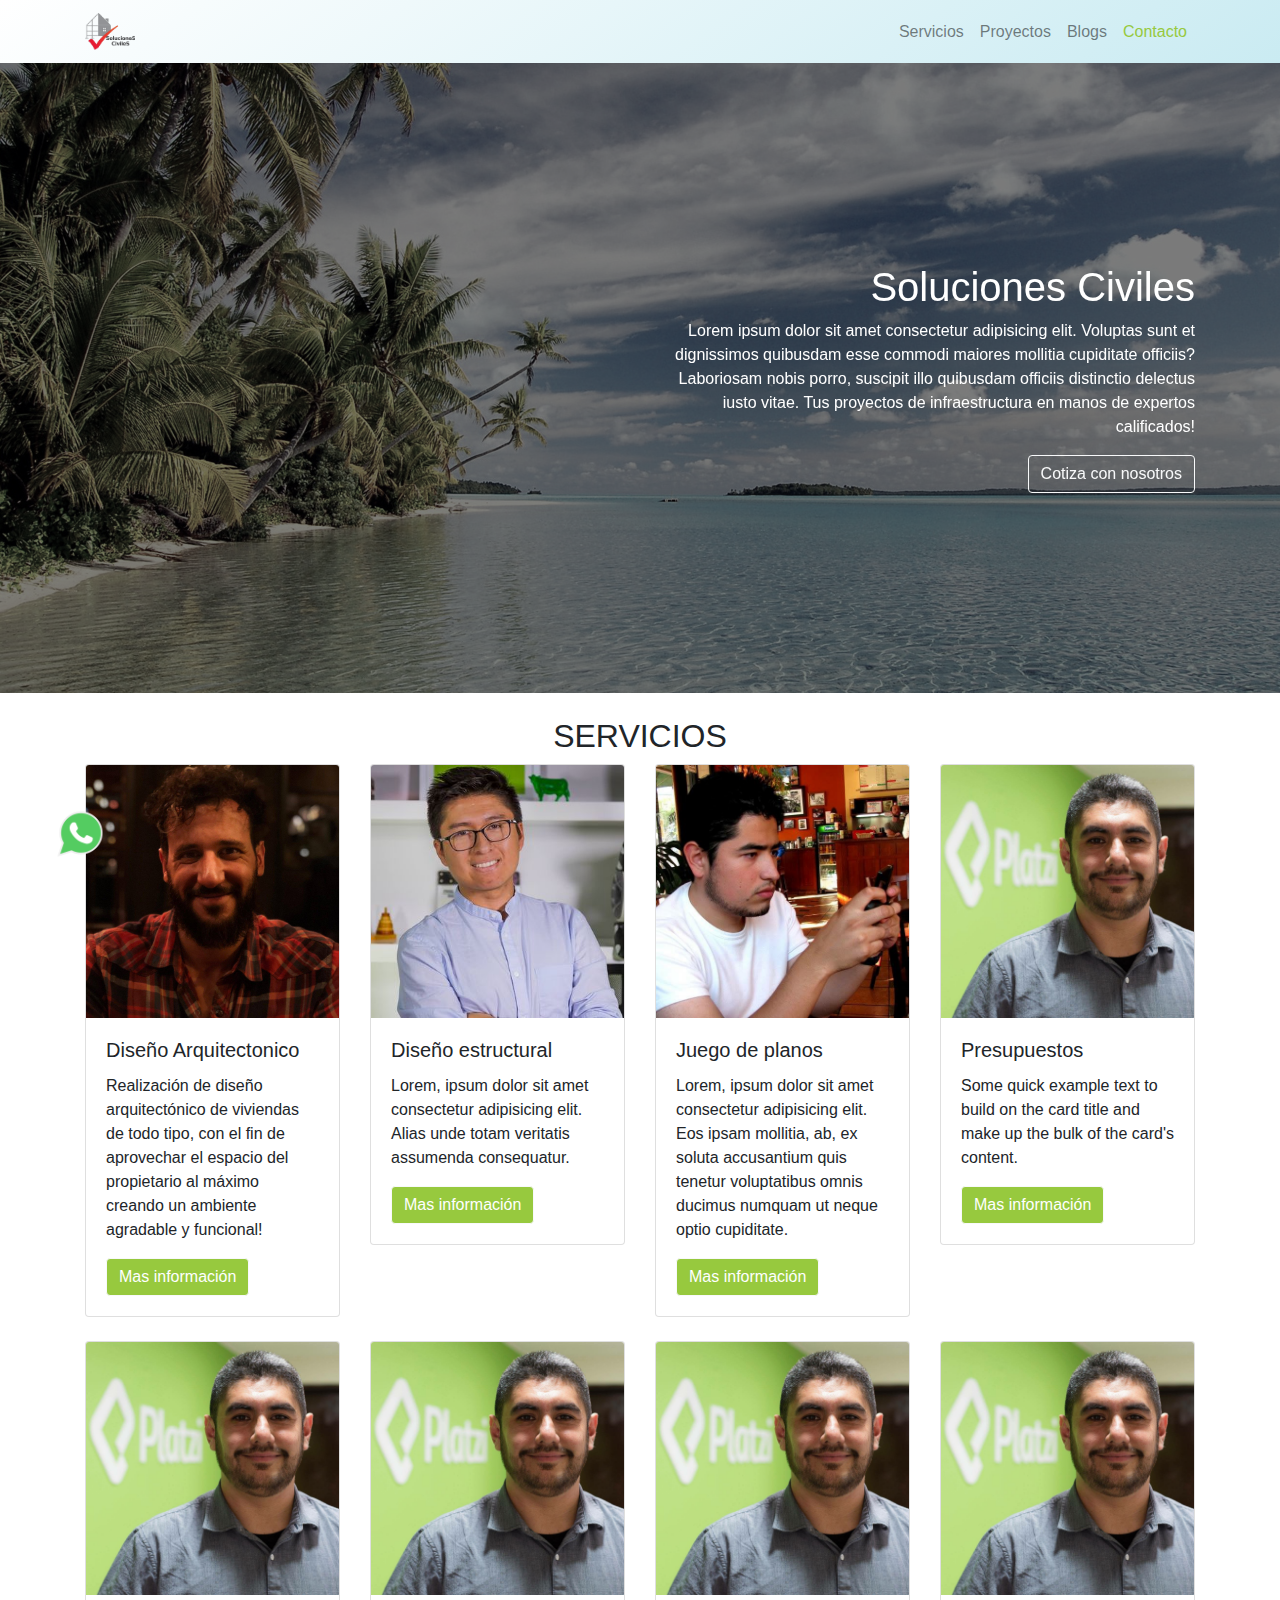
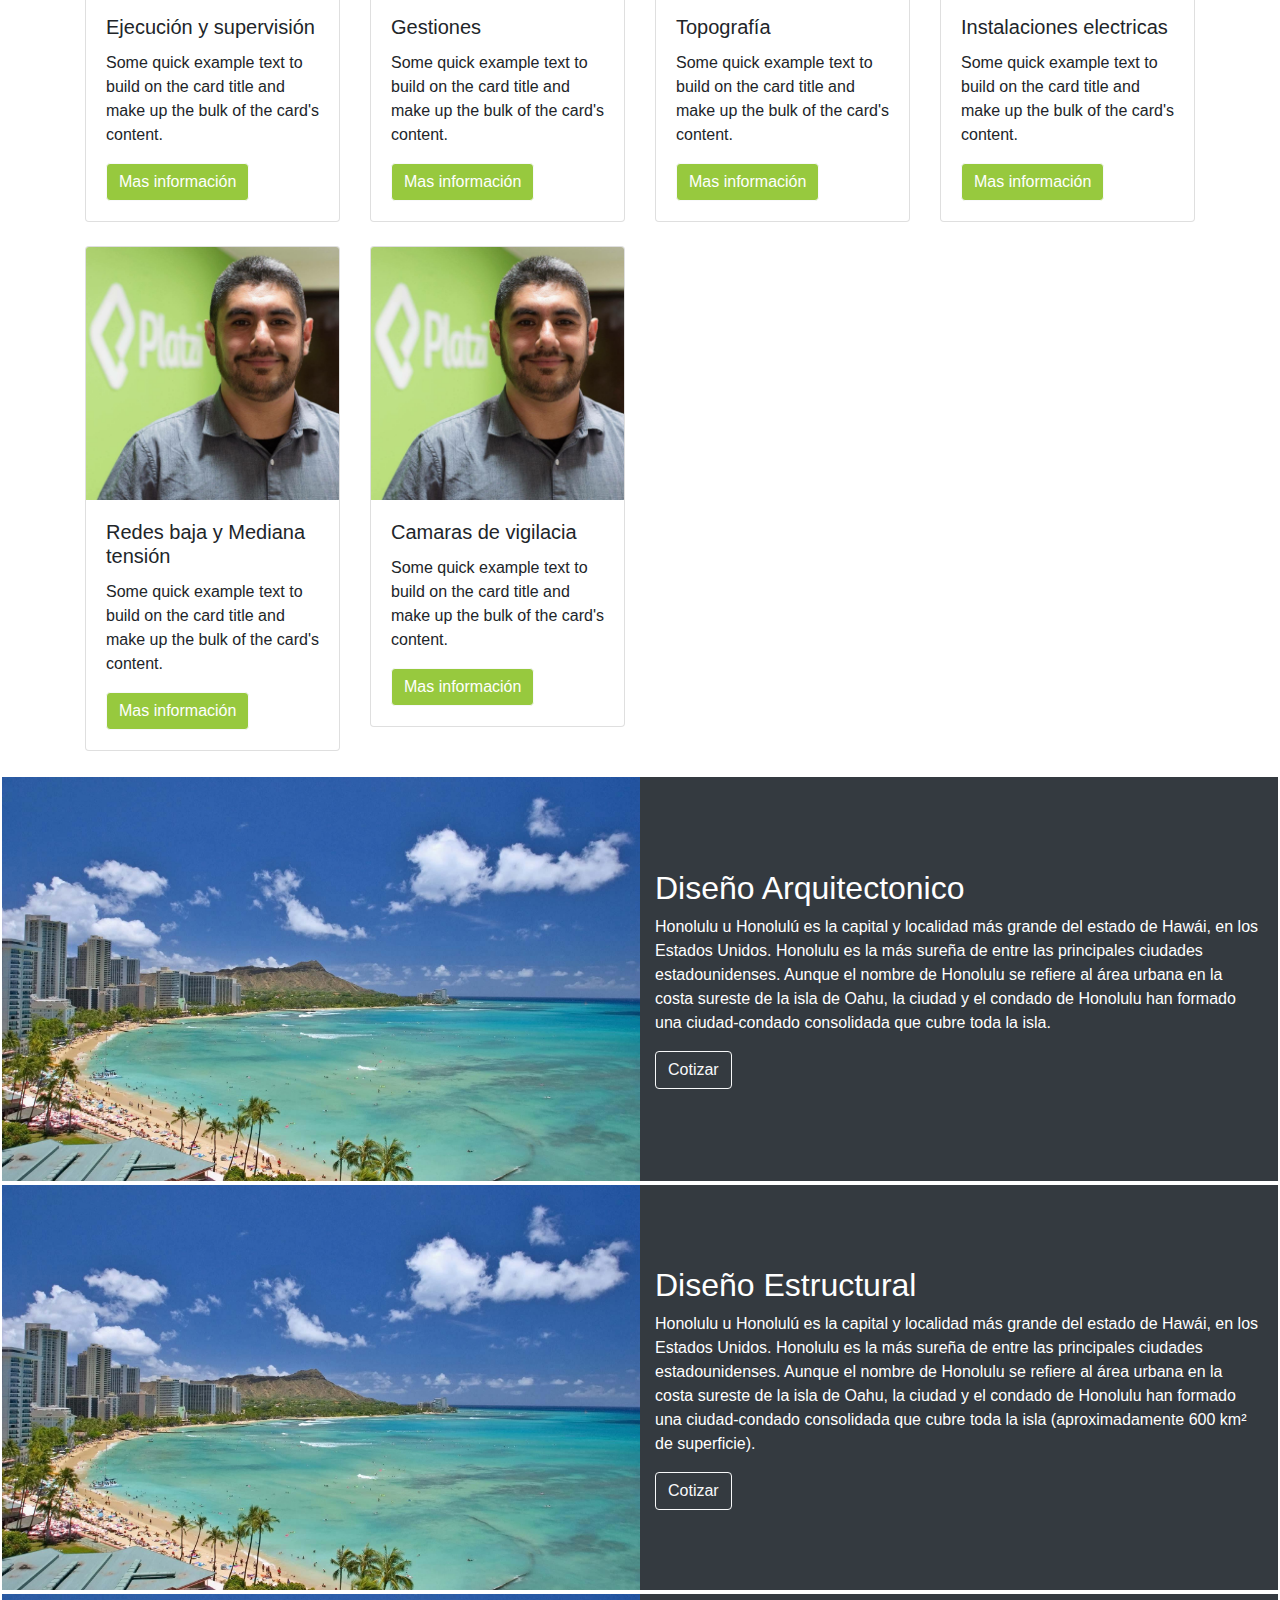
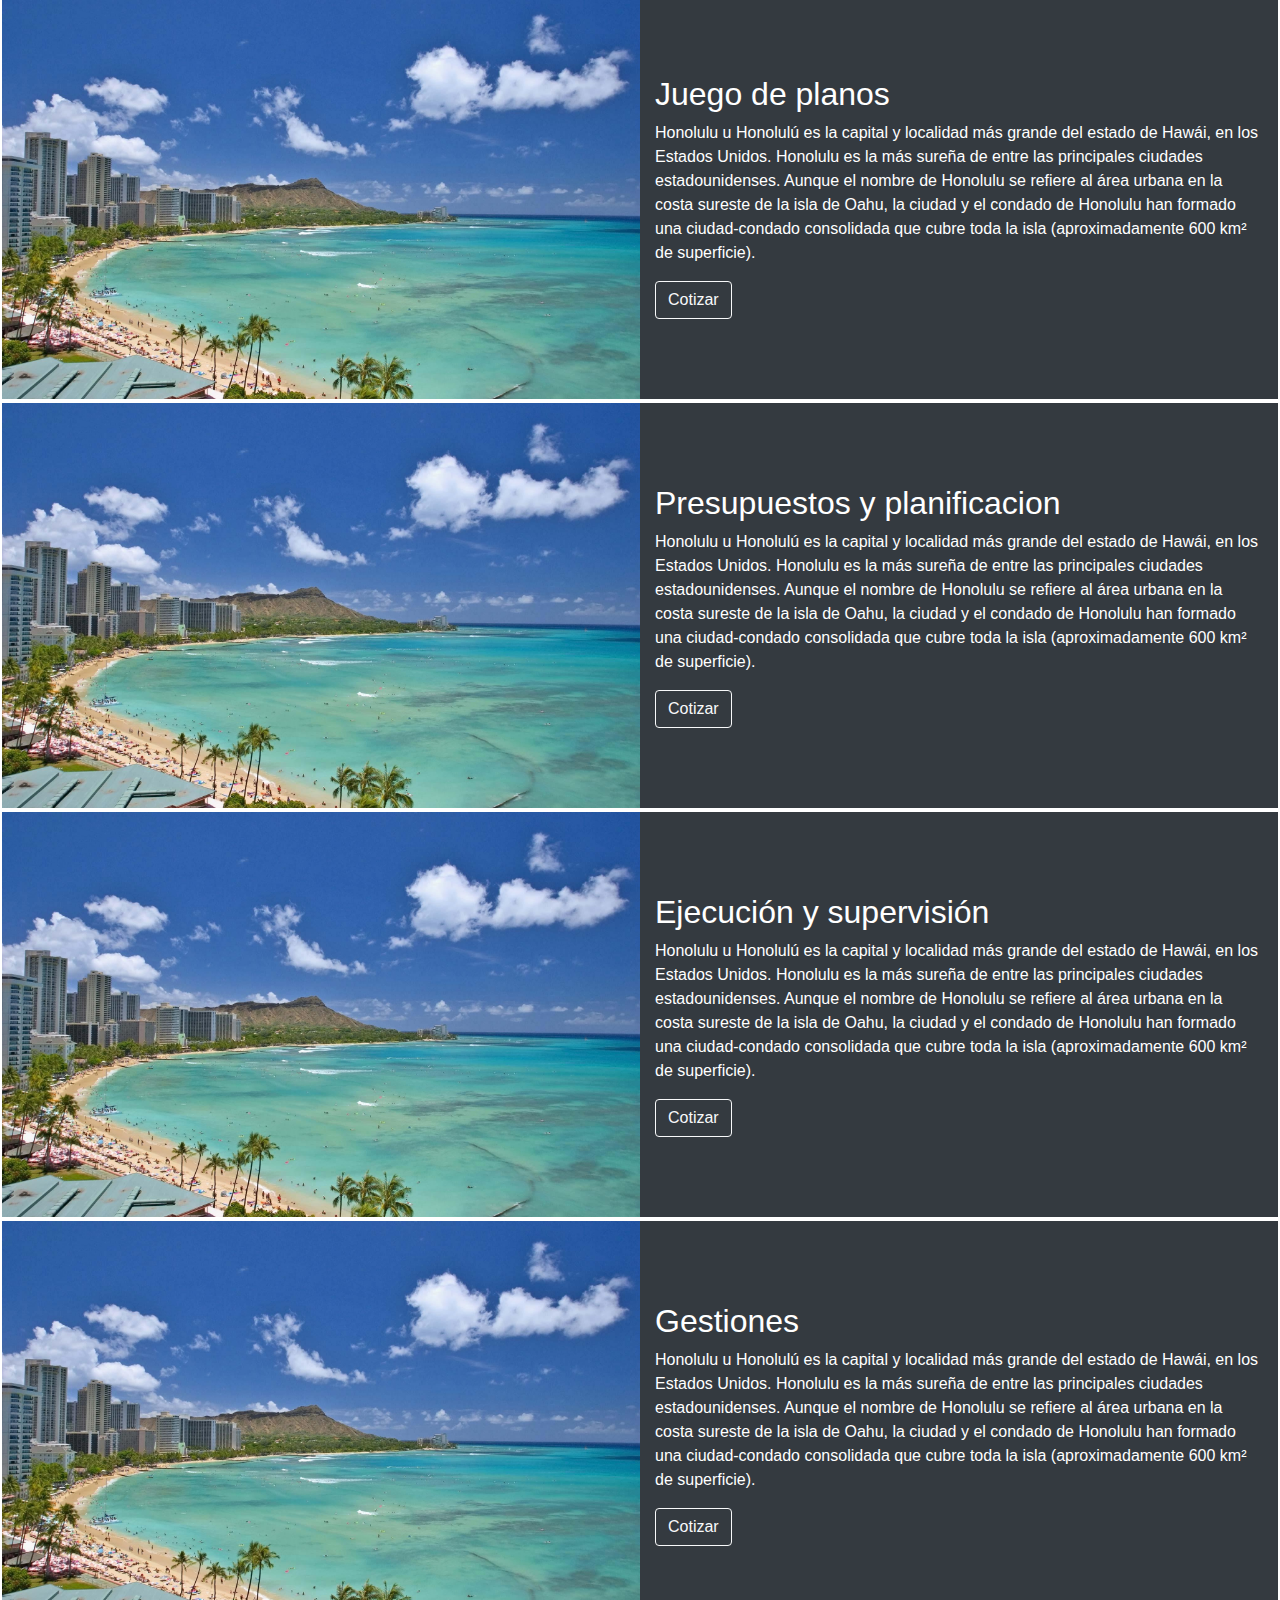
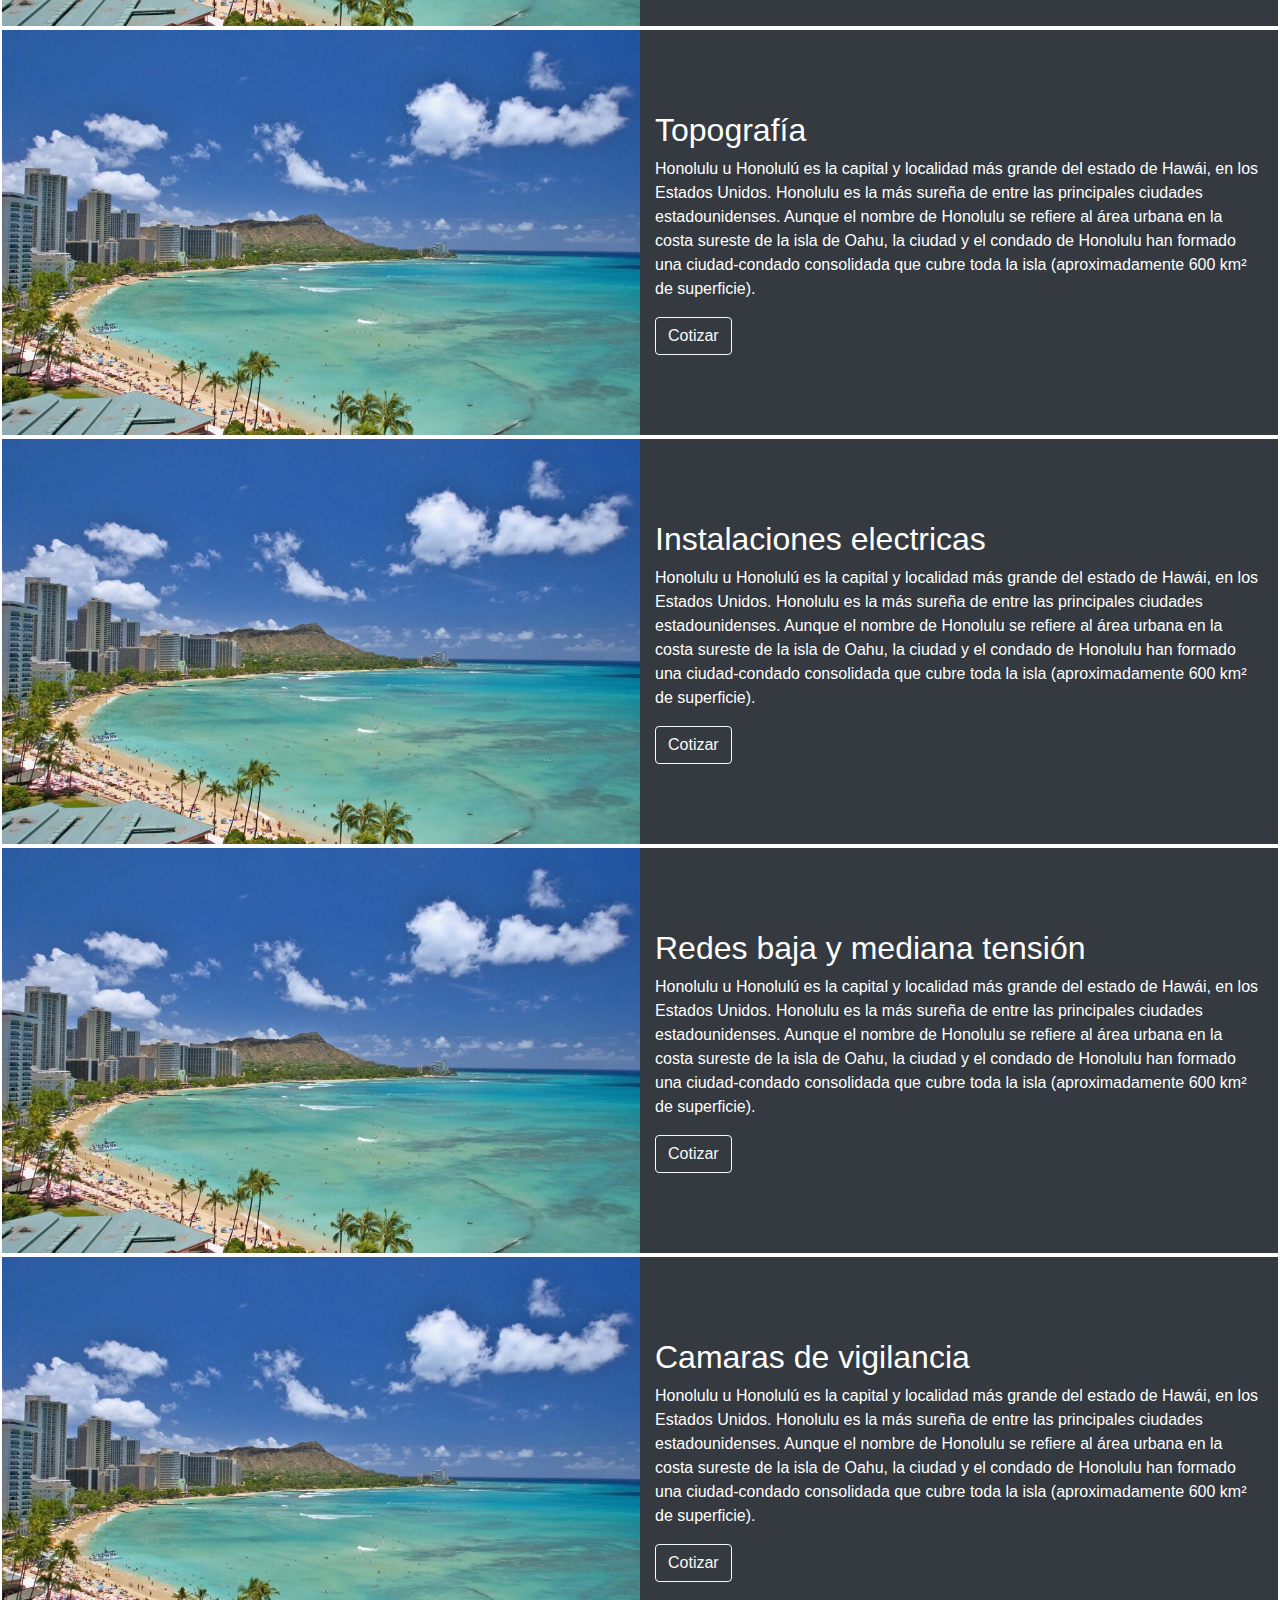
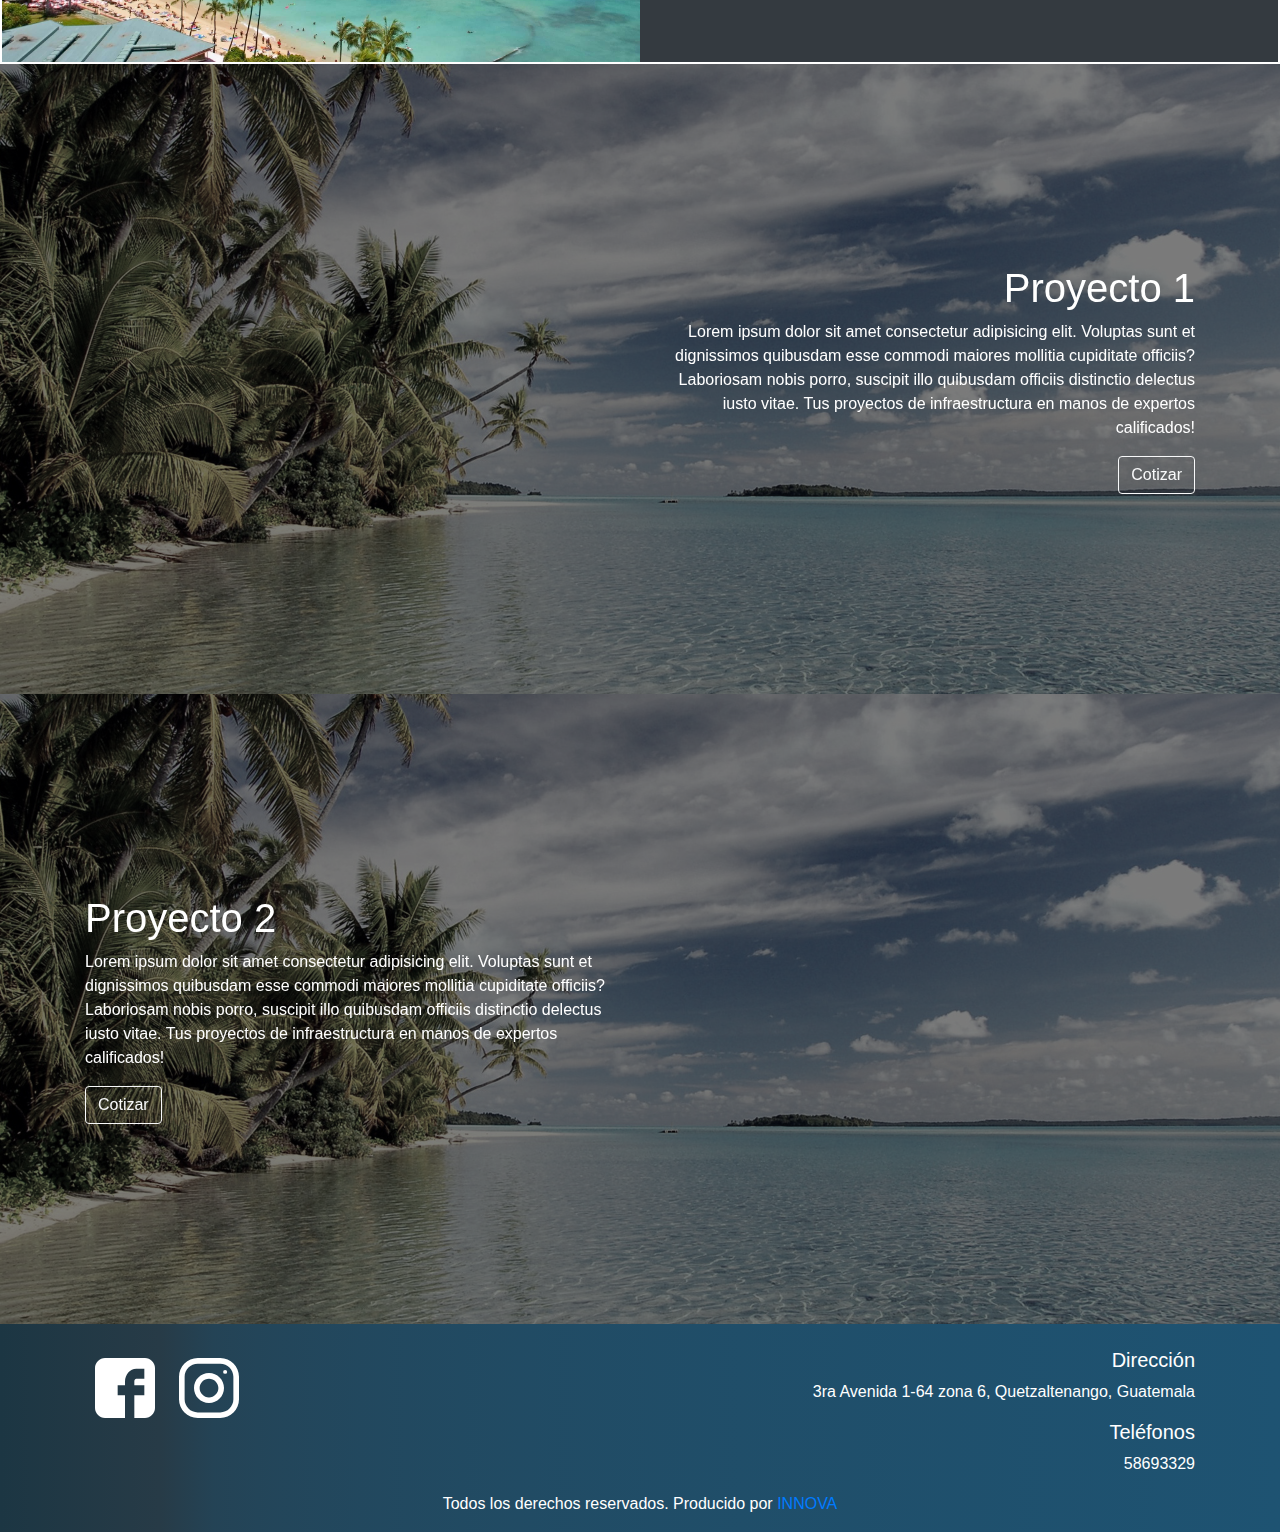
==== index.html @ 6e2f17c2 "Primera version web Soluciones Civiles" ====
<!doctype html>
<html lang="es">
  <head>
    <!-- Required meta tags -->
    <meta charset="utf-8">
    <meta name="viewport" content="width=device-width, initial-scale=1, shrink-to-fit=no">

    <!-- Bootstrap CSS -->
    <link rel="stylesheet" href="https://stackpath.bootstrapcdn.com/bootstrap/4.5.2/css/bootstrap.min.css" integrity="sha384-JcKb8q3iqJ61gNV9KGb8thSsNjpSL0n8PARn9HuZOnIxN0hoP+VmmDGMN5t9UJ0Z" crossorigin="anonymous">
    <link rel="stylesheet" href="estilos.css">
    <title>Soluciones Civiles</title>
    <link rel="icon" type="image/png" href="images/Logo SC sin letras recortado.png"/>
  </head>
  <body data-spy="scroll" data-target="#navbar" data-offset="80">
    <!-- Header -->
    <nav id="header" class="navbar navbar-expand-lg navbar-light bg-light sticky-top">
      <div class="container">
        <a class="navbar-brand" href="index.html">
          <img src="images/Logo SC sin eslogan.png" alt="Logo platzi">
        </a>
        <button class="navbar-toggler" type="button" data-toggle="collapse" data-target="#navbar" aria-controls="navbar" aria-expanded="false" aria-label="Toggle navigation">
          <span class="navbar-toggler-icon"></span>
        </button>
      
        <div class="collapse navbar-collapse" id="navbar">
          <ul class="navbar-nav ml-auto">
            <li class="nav-item">
              <a class="nav-link" href="#services">Servicios</a>
            </li>
            <li class="nav-item">
              <a class="nav-link" href="#proyect">Proyectos</a>
            </li>
            <li class="nav-item">
              <a class="nav-link" href="blogs.html">Blogs</a>
            </li>
            <li class="nav-item">
              <a class="nav-link text-platzi" href="#footer">Contacto</a>
            </li>
          </ul>
        </div>
      </div>
    </nav>
    <!-- /Header -->

    <!-- Main -->
    <section id="main">
      <div id="carousel" class="carousel slide carousel-fade" data-ride="carousel" data-pause="false">
        <div class="carousel-inner">
          <div class="carousel-item active">
            <img class="d-block w-100" src="images/hawaii.jpg" alt="First slide">
          </div>
          <div class="carousel-item">
            <img class="d-block w-100" src="images/hawaii2.jpg" alt="Second slide">
          </div>
          <div class="carousel-item">
            <img class="d-block w-100" src="images/hawaii3.jpeg" alt="Third slide">
          </div>
          <div class="overlay">
            <div class="container">
              <div class="row align-items-center">
                <div class="col-md-6 offset-md-6 text-center text-md-right">
                  <h1>Soluciones Civiles</h1>
                  <p class="d-none d-md-block">
                    Lorem ipsum dolor sit amet consectetur adipisicing elit. Voluptas sunt et dignissimos quibusdam esse commodi maiores mollitia cupiditate officiis? Laboriosam nobis porro, suscipit illo quibusdam officiis distinctio delectus iusto vitae.
                    Tus proyectos de infraestructura en manos de expertos calificados!
                  </p>
                  <a href="#" class="btn btn-outline-light">Cotiza con nosotros</a>
                  <!-- <button type="button2" class="btn btn-platzi" data-toggle="modal" data-target="#modalCompra">Cotiza con nosotros</button> -->
                </div>
              </div>
            </div>
          </div>
        </div>
      </div>
    </section>
    <!-- /Main -->

    <!-- Servicios -->
    <section id="services" class="mt-4">
      <div class="container">
        <div clss="row">
          <div class="col text-center text-uppercase">
            <!-- <small>Conoce a los </small> -->
            <h2>Servicios</h2>
          </div>
        </div>
        <div class="row">
          <div class="col-md-3 col-sm-4 offset-sm-0 col-6 offset-0 mb-4">
            <div class="card">
              <img class="card-img-top" src="images/sacha.jpg" alt="Foto de Sacha">
              <div class="card-body">
                <h5 class="card-title">Diseño Arquitectonico</h5>
                <p class="card-text">Realización de diseño arquitectónico de viviendas de todo tipo, con el fin de aprovechar el espacio del propietario al máximo creando un ambiente agradable y funcional!</p>
                <a href="#d-arq" class="btn btn-outline-light btn-platzi">Mas información</a>
              </div>
            </div>
          </div>
          <div class="col-md-3 col-sm-4 offset-sm-0 col-6 offset-0 mb-4">
            <div class="card">
              <img class="card-img-top" src="images/leonidas2.jpeg" alt="Foto de Leonidas">
              <div class="card-body">
                <h5 class="card-title">Diseño estructural</h5>
                <p class="card-text">Lorem, ipsum dolor sit amet consectetur adipisicing elit. Alias unde totam veritatis assumenda consequatur.</p>
                <a href="#d-est" class="btn btn-outline-light btn-platzi">Mas información</a>
              </div>
            </div>
          </div>
          <div class="col-md-3 col-sm-4 offset-sm-0 col-6 offset-0 mb-4">
            <div class="card">
              <img class="card-img-top" src="images/freddy.jpeg" alt="Foto de Freddy">
              <div class="card-body">
                <h5 class="card-title">Juego de planos</h5>
                <p class="card-text">Lorem, ipsum dolor sit amet consectetur adipisicing elit. Eos ipsam mollitia, ab, ex soluta accusantium quis tenetur voluptatibus omnis ducimus numquam ut neque optio cupiditate.</p>
                <a href="#j-p" class="btn btn-outline-light btn-platzi">Mas información</a>
              </div>
            </div>
          </div>
          <div class="col-md-3 col-sm-4 offset-sm-0 col-6 offset-0 mb-4">
            <div class="card">
              <img class="card-img-top" src="images/cvander.jpeg" alt="Foto de Christian">
              <div class="card-body">
                <h5 class="card-title">Presupuestos</h5>
                <p class="card-text">Some quick example text to build on the card title and make up the bulk of the card's content.</p>
                <a href="#pre" class="btn btn-outline-light btn-platzi">Mas información</a>
              </div>
            </div>
          </div>
          <div class="col-md-3 col-sm-4 offset-sm-0 col-6 offset-0 mb-4">
            <div class="card">
              <img class="card-img-top" src="images/cvander.jpeg" alt="Foto de Christian">
              <div class="card-body">
                <h5 class="card-title">Ejecución y supervisión</h5>
                <p class="card-text">Some quick example text to build on the card title and make up the bulk of the card's content.</p>
                <a href="#ejecucion" class="btn btn-outline-light btn-platzi">Mas información</a>
              </div>
            </div>
          </div>
          <div class="col-md-3 col-sm-4 offset-sm-0 col-6 offset-0 mb-4">
            <div class="card">
              <img class="card-img-top" src="images/cvander.jpeg" alt="Foto de Christian">
              <div class="card-body">
                <h5 class="card-title">Gestiones</h5>
                <p class="card-text">Some quick example text to build on the card title and make up the bulk of the card's content.</p>
                <a href="#gestiones" class="btn btn-outline-light btn-platzi">Mas información</a>
              </div>
            </div>
          </div>
          <div class="col-md-3 col-sm-4 offset-sm-0 col-6 offset-0 mb-4">
            <div class="card">
              <img class="card-img-top" src="images/cvander.jpeg" alt="Foto de Christian">
              <div class="card-body">
                <h5 class="card-title">Topografía</h5>
                <p class="card-text">Some quick example text to build on the card title and make up the bulk of the card's content.</p>
                <a href="#topo" class="btn btn-outline-light btn-platzi">Mas información</a>
              </div>
            </div>
          </div>
          <div class="col-md-3 col-sm-4 offset-sm-0 col-6 offset-0 mb-4">
            <div class="card">
              <img class="card-img-top" src="images/cvander.jpeg" alt="Foto de Christian">
              <div class="card-body">
                <h5 class="card-title">Instalaciones electricas</h5>
                <p class="card-text">Some quick example text to build on the card title and make up the bulk of the card's content.</p>
                <a href="#electricas" class="btn btn-outline-light btn-platzi">Mas información</a>
              </div>
            </div>
          </div>
          <div class="col-md-3 col-sm-4 offset-sm-0 col-6 offset-0 mb-4">
            <div class="card">
              <img class="card-img-top" src="images/cvander.jpeg" alt="Foto de Christian">
              <div class="card-body">
                <h5 class="card-title">Redes baja y Mediana tensión</h5>
                <p class="card-text">Some quick example text to build on the card title and make up the bulk of the card's content.</p>
                <a href="#redes" class="btn btn-outline-light btn-platzi">Mas información</a>
              </div>
            </div>
          </div>
          <div class="col-md-3 col-sm-4 offset-sm-0 col-6 offset-0 mb-4">
            <div class="card">
              <img class="card-img-top" src="images/cvander.jpeg" alt="Foto de Christian">
              <div class="card-body">
                <h5 class="card-title">Camaras de vigilacia</h5>
                <p class="card-text">Some quick example text to build on the card title and make up the bulk of the card's content.</p>
                <a href="#camaras" class="btn btn-outline-light btn-platzi">Mas información</a>
              </div>
            </div>
          </div>
        </div>
      </div>
    </section>
    <!-- /Servicios -->

    <!-- Detalle de Servicios -->
    <section id="detail-of-services">
      <div class="container-fluid">
        <div class="row service" id="d-arq">
          <div class="col-12 col-lg-6 pl-0 pr-0">
            <img src="images/honolulu.jpg" alt="Hunolulu">
          </div>
          <div class="col-12 col-lg-6 pt-4 pb-4">
            <h2>Diseño Arquitectonico</h2>
            <p>Honolulu u Honolulú​ es la capital y localidad más grande del estado de Hawái, en los Estados Unidos.​ Honolulu es la más sureña de entre las principales ciudades estadounidenses. Aunque el nombre de Honolulu se refiere al área urbana en la costa sureste de la isla de Oahu, la ciudad y el condado de Honolulu han formado una ciudad-condado consolidada que cubre toda la isla.</p>
            <a class="btn btn-outline-light" href="https://es.wikipedia.org/wiki/Honolulu" target="blank">Cotizar</a>
          </div>
        </div>
        <div class="row service" id="d-est">
          <div class="col-12 col-lg-6 pl-0 pr-0">
            <img src="images/honolulu.jpg" alt="Hunolulu">
          </div>
          <div class="col-12 col-lg-6 pt-4 pb-4">
            <h2>Diseño Estructural</h2>
            <p>Honolulu u Honolulú​ es la capital y localidad más grande del estado de Hawái, en los Estados Unidos.​ Honolulu es la más sureña de entre las principales ciudades estadounidenses. Aunque el nombre de Honolulu se refiere al área urbana en la costa sureste de la isla de Oahu, la ciudad y el condado de Honolulu han formado una ciudad-condado consolidada que cubre toda la isla (aproximadamente 600 km² de superficie).</p>
            <a class="btn btn-outline-light" href="https://es.wikipedia.org/wiki/Honolulu" target="blank">Cotizar</a>
          </div>
        </div>        
        <div class="row service" id="j-p">
          <div class="col-12 col-lg-6 px-0">
            <img src="images/honolulu.jpg" alt="Hunolulu">
          </div>
          <div class="col-12 col-lg-6 pt-4 pb-4">
            <h2>Juego de planos </h2>
            <p>Honolulu u Honolulú​ es la capital y localidad más grande del estado de Hawái, en los Estados Unidos.​ Honolulu es la más sureña de entre las principales ciudades estadounidenses. Aunque el nombre de Honolulu se refiere al área urbana en la costa sureste de la isla de Oahu, la ciudad y el condado de Honolulu han formado una ciudad-condado consolidada que cubre toda la isla (aproximadamente 600 km² de superficie).</p>
            <a class="btn btn-outline-light" href="https://es.wikipedia.org/wiki/Honolulu" target="blank">Cotizar</a>
          </div>
        </div>
        <div class="row service" id="pre">
          <div class="col-12 col-lg-6 px-0">
            <img src="images/honolulu.jpg" alt="Hunolulu">
          </div>
          <div class="col-12 col-lg-6 pt-4 pb-4">
            <h2>Presupuestos y planificacion</h2>
            <p>Honolulu u Honolulú​ es la capital y localidad más grande del estado de Hawái, en los Estados Unidos.​ Honolulu es la más sureña de entre las principales ciudades estadounidenses. Aunque el nombre de Honolulu se refiere al área urbana en la costa sureste de la isla de Oahu, la ciudad y el condado de Honolulu han formado una ciudad-condado consolidada que cubre toda la isla (aproximadamente 600 km² de superficie).</p>
            <a class="btn btn-outline-light" href="https://es.wikipedia.org/wiki/Honolulu" target="blank">Cotizar</a>
          </div>
        </div>
        <div class="row service" id="ejecucion">
          <div class="col-12 col-lg-6 px-0">
            <img src="images/honolulu.jpg" alt="Hunolulu">
          </div>
          <div class="col-12 col-lg-6 pt-4 pb-4">
            <h2>Ejecución y supervisión</h2>
            <p>Honolulu u Honolulú​ es la capital y localidad más grande del estado de Hawái, en los Estados Unidos.​ Honolulu es la más sureña de entre las principales ciudades estadounidenses. Aunque el nombre de Honolulu se refiere al área urbana en la costa sureste de la isla de Oahu, la ciudad y el condado de Honolulu han formado una ciudad-condado consolidada que cubre toda la isla (aproximadamente 600 km² de superficie).</p>
            <a class="btn btn-outline-light" href="https://es.wikipedia.org/wiki/Honolulu" target="blank">Cotizar</a>
          </div>
        </div>
        <div class="row service" id="gestiones">
          <div class="col-12 col-lg-6 px-0">
            <img src="images/honolulu.jpg" alt="Hunolulu">
          </div>
          <div class="col-12 col-lg-6 pt-4 pb-4">
            <h2>Gestiones</h2>
            <p>Honolulu u Honolulú​ es la capital y localidad más grande del estado de Hawái, en los Estados Unidos.​ Honolulu es la más sureña de entre las principales ciudades estadounidenses. Aunque el nombre de Honolulu se refiere al área urbana en la costa sureste de la isla de Oahu, la ciudad y el condado de Honolulu han formado una ciudad-condado consolidada que cubre toda la isla (aproximadamente 600 km² de superficie).</p>
            <a class="btn btn-outline-light" href="https://es.wikipedia.org/wiki/Honolulu" target="blank">Cotizar</a>
          </div>
        </div>
        <div class="row service" id="topo">
          <div class="col-12 col-lg-6 px-0">
            <img src="images/honolulu.jpg" alt="Hunolulu">
          </div>
          <div class="col-12 col-lg-6 pt-4 pb-4">
            <h2>Topografía</h2>
            <p>Honolulu u Honolulú​ es la capital y localidad más grande del estado de Hawái, en los Estados Unidos.​ Honolulu es la más sureña de entre las principales ciudades estadounidenses. Aunque el nombre de Honolulu se refiere al área urbana en la costa sureste de la isla de Oahu, la ciudad y el condado de Honolulu han formado una ciudad-condado consolidada que cubre toda la isla (aproximadamente 600 km² de superficie).</p>
            <a class="btn btn-outline-light" href="https://es.wikipedia.org/wiki/Honolulu" target="blank">Cotizar</a>
          </div>
        </div>
        <div class="row service" id="electricas">
          <div class="col-12 col-lg-6 px-0">
            <img src="images/honolulu.jpg" alt="Hunolulu">
          </div>
          <div class="col-12 col-lg-6 pt-4 pb-4">
            <h2>Instalaciones electricas</h2>
            <p>Honolulu u Honolulú​ es la capital y localidad más grande del estado de Hawái, en los Estados Unidos.​ Honolulu es la más sureña de entre las principales ciudades estadounidenses. Aunque el nombre de Honolulu se refiere al área urbana en la costa sureste de la isla de Oahu, la ciudad y el condado de Honolulu han formado una ciudad-condado consolidada que cubre toda la isla (aproximadamente 600 km² de superficie).</p>
            <a class="btn btn-outline-light" href="https://es.wikipedia.org/wiki/Honolulu" target="blank">Cotizar</a>
          </div>
        </div>
        <div class="row service" id="redes">
          <div class="col-12 col-lg-6 px-0">
            <img src="images/honolulu.jpg" alt="Hunolulu">
          </div>
          <div class="col-12 col-lg-6 pt-4 pb-4">
            <h2>Redes baja y mediana tensión</h2>
            <p>Honolulu u Honolulú​ es la capital y localidad más grande del estado de Hawái, en los Estados Unidos.​ Honolulu es la más sureña de entre las principales ciudades estadounidenses. Aunque el nombre de Honolulu se refiere al área urbana en la costa sureste de la isla de Oahu, la ciudad y el condado de Honolulu han formado una ciudad-condado consolidada que cubre toda la isla (aproximadamente 600 km² de superficie).</p>
            <a class="btn btn-outline-light" href="https://es.wikipedia.org/wiki/Honolulu" target="blank">Cotizar</a>
          </div>
        </div>
        <div class="row service" id="camaras">
          <div class="col-12 col-lg-6 px-0">
            <img src="images/honolulu.jpg" alt="Hunolulu">
          </div>
          <div class="col-12 col-lg-6 pt-4 pb-4">
            <h2>Camaras de vigilancia</h2>
            <p>Honolulu u Honolulú​ es la capital y localidad más grande del estado de Hawái, en los Estados Unidos.​ Honolulu es la más sureña de entre las principales ciudades estadounidenses. Aunque el nombre de Honolulu se refiere al área urbana en la costa sureste de la isla de Oahu, la ciudad y el condado de Honolulu han formado una ciudad-condado consolidada que cubre toda la isla (aproximadamente 600 km² de superficie).</p>
            <a class="btn btn-outline-light" href="https://es.wikipedia.org/wiki/Honolulu" target="blank">Cotizar</a>
          </div>
        </div>
      </div>
    </section>
    <!-- /Detalle de Proyectos -->

    <!-- Proyectos -->
    <section id="proyect">
      <div id="carousel" class="carousel slide carousel-fade" data-ride="carousel" data-pause="false">
        <div class="carousel-inner">
          <div class="carousel-item active">
            <img class="d-block w-100" src="images/hawaii.jpg" alt="First slide">
          </div>
          <div class="carousel-item">
            <img class="d-block w-100" src="images/hawaii2.jpg" alt="Second slide">
          </div>
          <div class="carousel-item">
            <img class="d-block w-100" src="images/hawaii3.jpeg" alt="Third slide">
          </div>
          <div class="overlay">
            <div class="container">
              <div class="row align-items-center">
                <div class="col-md-6 offset-md-6 text-center text-md-right">
                  <h1>Proyecto 1</h1>
                  <p class="d-none d-md-block">
                    Lorem ipsum dolor sit amet consectetur adipisicing elit. Voluptas sunt et dignissimos quibusdam esse commodi maiores mollitia cupiditate officiis? Laboriosam nobis porro, suscipit illo quibusdam officiis distinctio delectus iusto vitae.
                    Tus proyectos de infraestructura en manos de expertos calificados!
                  </p>
                  <a href="#" class="btn btn-outline-light">Cotizar</a>
                  <!-- <button type="button2" class="btn btn-platzi" data-toggle="modal" data-target="#modalCompra">Cotiza con nosotros</button> -->
                </div>
              </div>
            </div>
          </div>
        </div>
      </div>
      <div id="carousel" class="carousel slide carousel-fade" data-ride="carousel" data-pause="false">
        <div class="carousel-inner">
          <div class="carousel-item active">
            <img class="d-block w-100" src="images/hawaii.jpg" alt="First slide">
          </div>
          <div class="carousel-item">
            <img class="d-block w-100" src="images/hawaii2.jpg" alt="Second slide">
          </div>
          <div class="carousel-item">
            <img class="d-block w-100" src="images/hawaii3.jpeg" alt="Third slide">
          </div>
          <div class="overlay">
            <div class="container">
              <div class="row align-items-center">
                <div class="col-md-6 offset-md-0 text-center text-md-left">
                  <h1>Proyecto 2</h1>
                  <p class="d-none d-md-block">
                    Lorem ipsum dolor sit amet consectetur adipisicing elit. Voluptas sunt et dignissimos quibusdam esse commodi maiores mollitia cupiditate officiis? Laboriosam nobis porro, suscipit illo quibusdam officiis distinctio delectus iusto vitae.
                    Tus proyectos de infraestructura en manos de expertos calificados!
                  </p>
                  <a href="#" class="btn btn-outline-light">Cotizar</a>
                  <!-- <button type="button2" class="btn btn-platzi" data-toggle="modal" data-target="#modalCompra">Cotiza con nosotros</button> -->
                </div>
              </div>
            </div>
          </div>
        </div>
      </div>
    </section>
    <!-- /Proyectos -->



    <!-- Formulario -->
    <!-- <section id="conviertete-en-orador" class="py-4">
      <div class="container">
        <div class="row">
          <div class="col text-uppercase text-center">
            <small>Conviértete en un</small>
            <h2>Orador</h2>
          </div>
        </div>
        <div class="row">
          <div class="col text-center">
            Anótate como orador para dar una <abbr data-toggle="tooltip" title="Charlas de 5 minutos">charla ignite</abbr>.
            Cuéntanos de qué quieres hablar!
          </div>
        </div>
        <div class="row">
          <div class="col col-md-10 offset-md-1 col-lg-8 offset-lg-2 pt-2">
            <form>
              <div class="form-row">
                <div class="form-group col-12 col-md-6">
                  <input type="text" class="form-control" placeholder="Nombre">
                </div>
                <div class="form-group col-12 col-md-6">
                  <input type="text" class="form-control" placeholder="Apellido">
                </div>
              </div>
              <div class="form-row">
                <div class="form-group col">
                  <textarea name="text" class="form-control form-control-lg" placeholder="Sobre qué quieres hablar?"></textarea>
                  <small class="form-text text-muted">
                    Recuerda incluir un título para tu charla
                  </small>
                </div>
              </div>
              <div class="form-row">
                <div class="col">
                  <button type="button" class="btn btn-platzi btn-block">Enviar</button>
                </div>
              </div>
            </form>
          </div>
        </div>
      </div>
    </section> -->
    <!-- /Formulario -->

    <!-- Footer -->
    <footer id="footer" class="pt-4">
        <div class="container">
            <div class="row">
              <div class="col-12 col-md-6 text-center text-md-left  align-items-center">
                <figure>
                  <a href="https://www.facebook.com/SolucionesIngCivilQuetgo/" target=_block><img src="images/facebook.svg" alt=""></a>
                  <a href="" target=_block><img src="images/instagram.svg" alt=""></a>
                </figure>
              </div>
              <div class="col-12 col-md-6 text-center text-md-right">
                <h5>Dirección</h5>
                  <p>3ra Avenida 1-64 zona 6, Quetzaltenango,
                    Guatemala</p>
                  <h5>Teléfonos</h5>
                  <p>58693329</p>
              </div>
            </div>
            <div class="row">
              <div class="col text-center">
                <p>
                  Todos los derechos reservados. Producido por <a href="http://innovadigitalgt.com/">INNOVA</a> 
                </p>
                
              </div>
            </div>
          </div>
    </footer>
    <!-- /Footer -->
    <!-- Boton flotante -->
    <figure id="button">
      <a href="https://wa.me/message/P4QHY5QCUBPSA1" target="_blank">
        <img src="images/whatsapp 2.png" alt="">
      </a>
    </figure>
    <!-- /Boton flotante -->

    <!-- Optional JavaScript -->
    <!-- jQuery first, then Popper.js, then Bootstrap JS -->
    <script src="https://code.jquery.com/jquery-3.5.1.slim.min.js" integrity="sha384-DfXdz2htPH0lsSSs5nCTpuj/zy4C+OGpamoFVy38MVBnE+IbbVYUew+OrCXaRkfj" crossorigin="anonymous"></script>
    <script src="https://cdn.jsdelivr.net/npm/popper.js@1.16.1/dist/umd/popper.min.js" integrity="sha384-9/reFTGAW83EW2RDu2S0VKaIzap3H66lZH81PoYlFhbGU+6BZp6G7niu735Sk7lN" crossorigin="anonymous"></script>
    <script src="https://stackpath.bootstrapcdn.com/bootstrap/4.5.2/js/bootstrap.min.js" integrity="sha384-B4gt1jrGC7Jh4AgTPSdUtOBvfO8shuf57BaghqFfPlYxofvL8/KUEfYiJOMMV+rV" crossorigin="anonymous"></script>
    <script src="index.js"></script>
  </body>
</html>
---- estilos.css ----
/* Generales */
.text-platzi {
    color: #97c93e !important;
}
.btn-platzi {
    background: #97c93e;
    color: white;
}
.btn-platzi:hover {
    background-color: #82ad36;
}

/* Header */
#header {
    background: linear-gradient(145deg,#ffffff, #caebf2);
    !important;
}
#header img {
    width: 50px;
}
#main img {
    width: 80px;
}

/* Main */
#main .carousel-inner img {
    max-height: 70vH;
    /* la imagen se encuentra desproporcionada, para cambiar esto aplicamos objet-fit: cover; */
    object-fit: cover;
    /* filto */
    filter: grayscale(70%);
}
#carousel {
    position:relative;
}
#carousel .overlay {
    position: absolute;
    top: 0;
    bottom: 0;
    left: 0;
    right: 0;
    background-color: rgba(0,0,0,0.5);
    color: white;
    z-index: 1;
}
#carousel .overlay .container,
#carousel .overlay .row {
    height: 100%;
}
#carousel .overlay img {
    height: 300px;
}

/* detail-of-services */
.service {
    background-color: #343a40;
    color: white;
    border: 2px solid white;
    /* border-radius: 20px; */
    align-items: center;
}
#detail-of-services img {
    max-width: 100%;
}

/* Proyectos */
#proyect .carousel-inner img {
    max-height: 70vH;
    /* la imagen se encuentra desproporcionada, para cambiar esto aplicamos objet-fit: cover; */
    object-fit: cover;
    /* filto */
    filter: grayscale(70%);
}




/* footer */
#footer {
    background:linear-gradient(90deg, #1c3643, #273b47, 25%, #1e5372);
}

#footer {
    color:white;
}
#footer img {
    padding: 10px;
    width: 80px;
  }

  /* button flotante */
#button {
    position: fixed;
    z-index: 3;
    bottom: 20px;
    left: 50px;
  }
#button img{
    height: 60px;
    width: 60px;
}
#button:hover {
    transform: scale(1.1);
    transition: all .5s;
  }


  @media screen and (max-width: 720px) {
    #button {
        bottom: 10px;
        left: 10px;
      }
    #button img{
        height: 40px;
        width: 40px;
      }
}
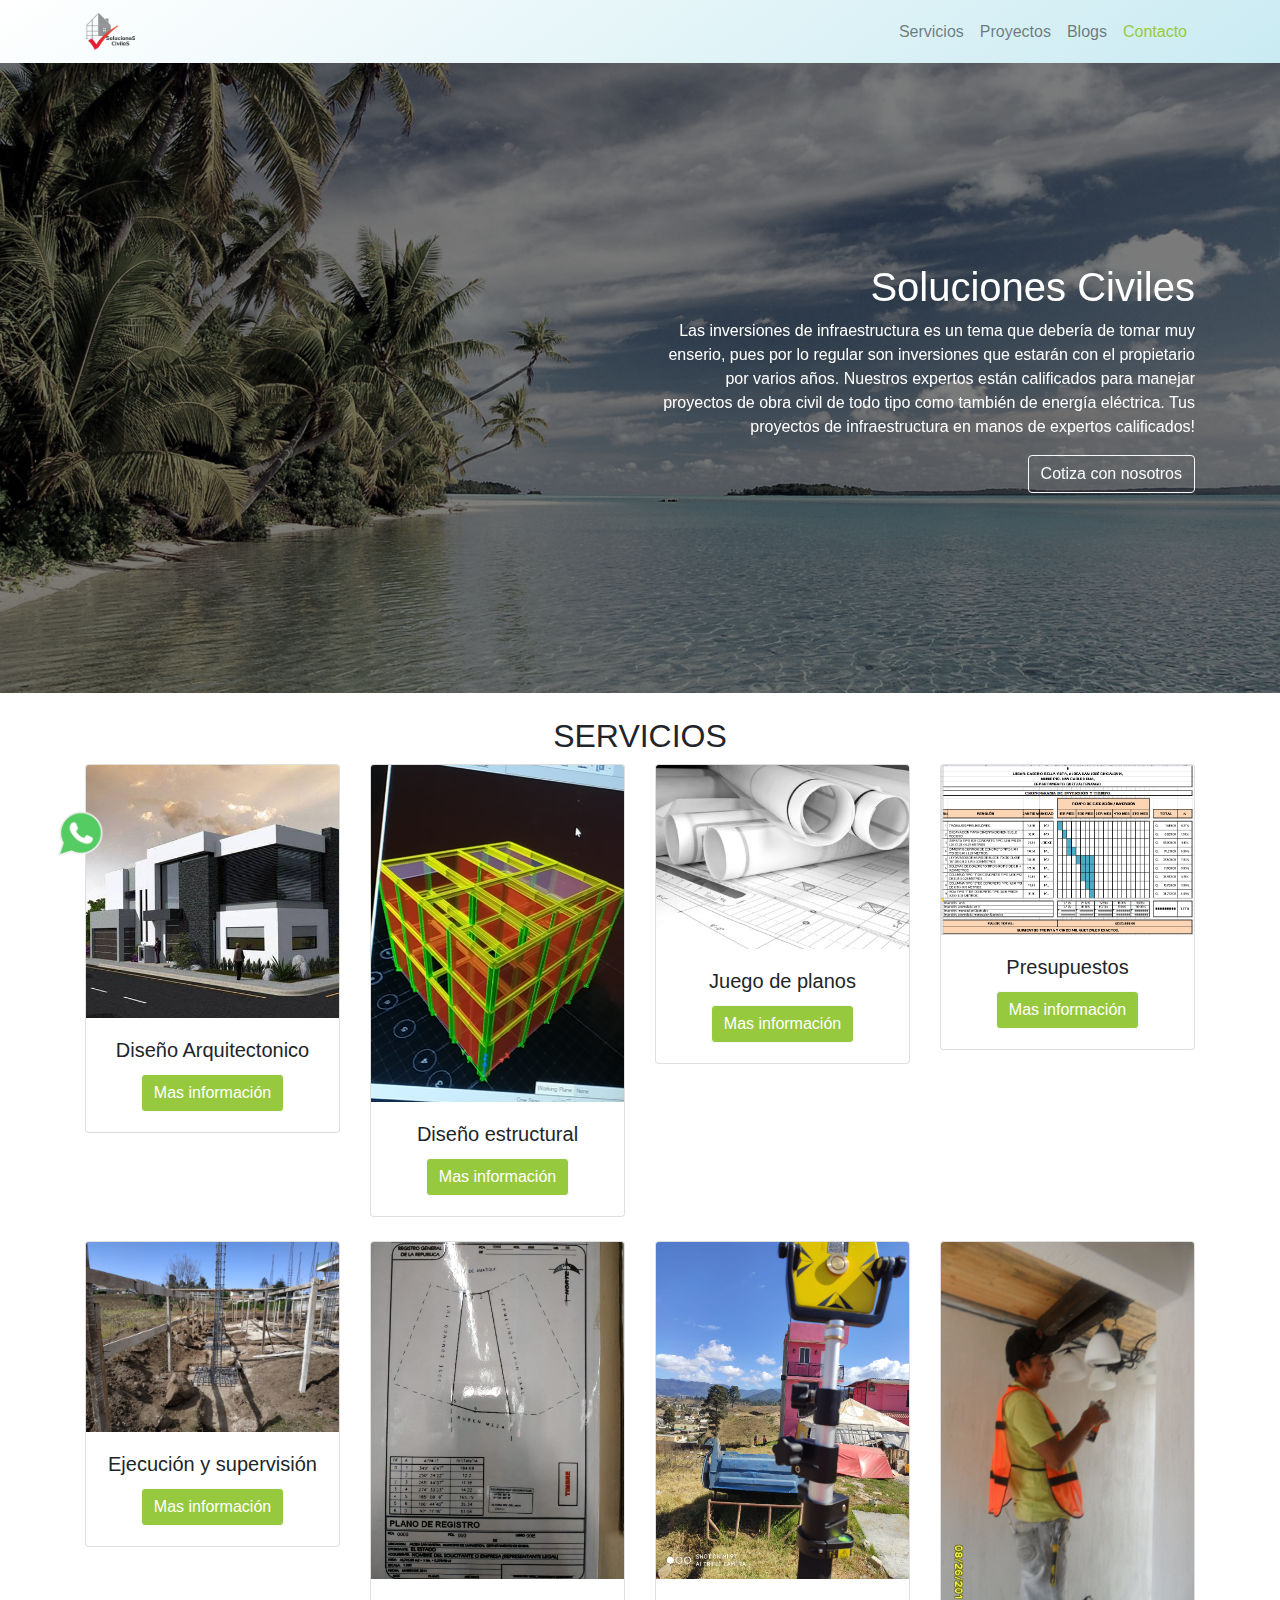
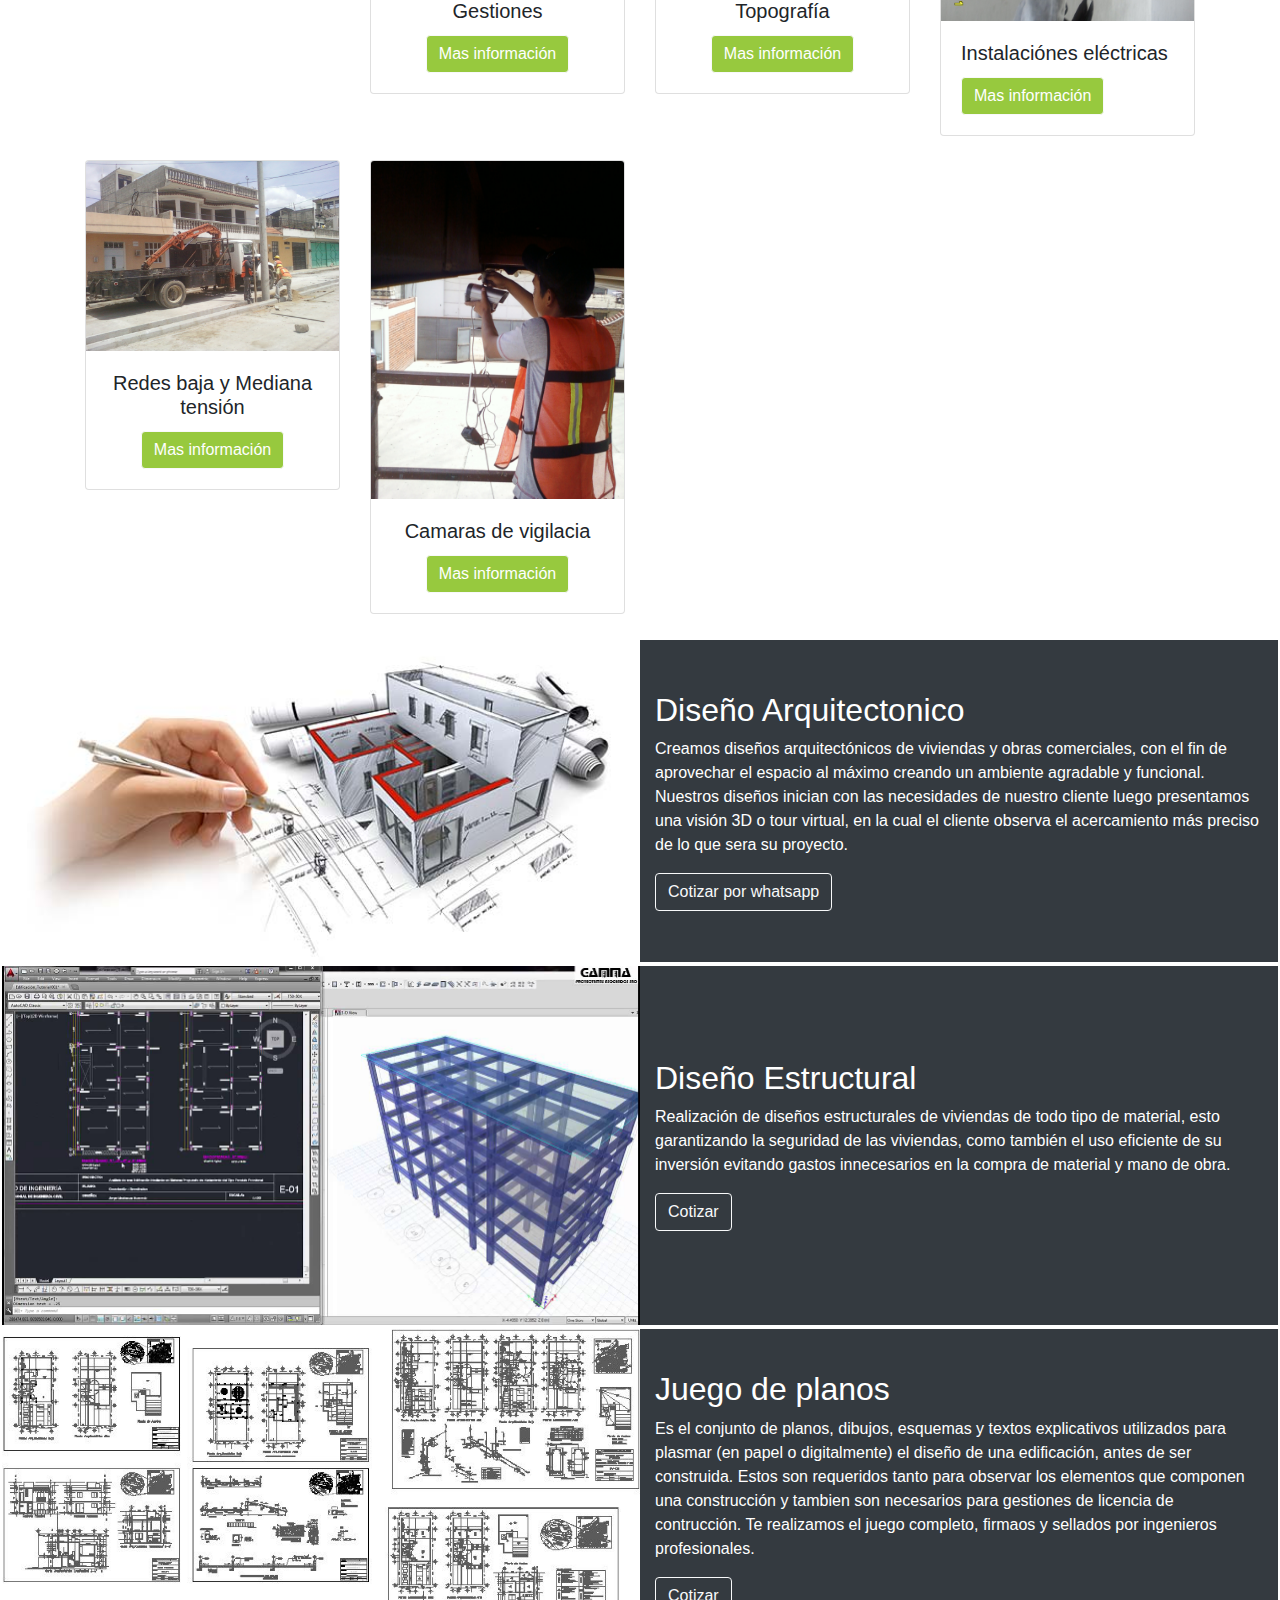
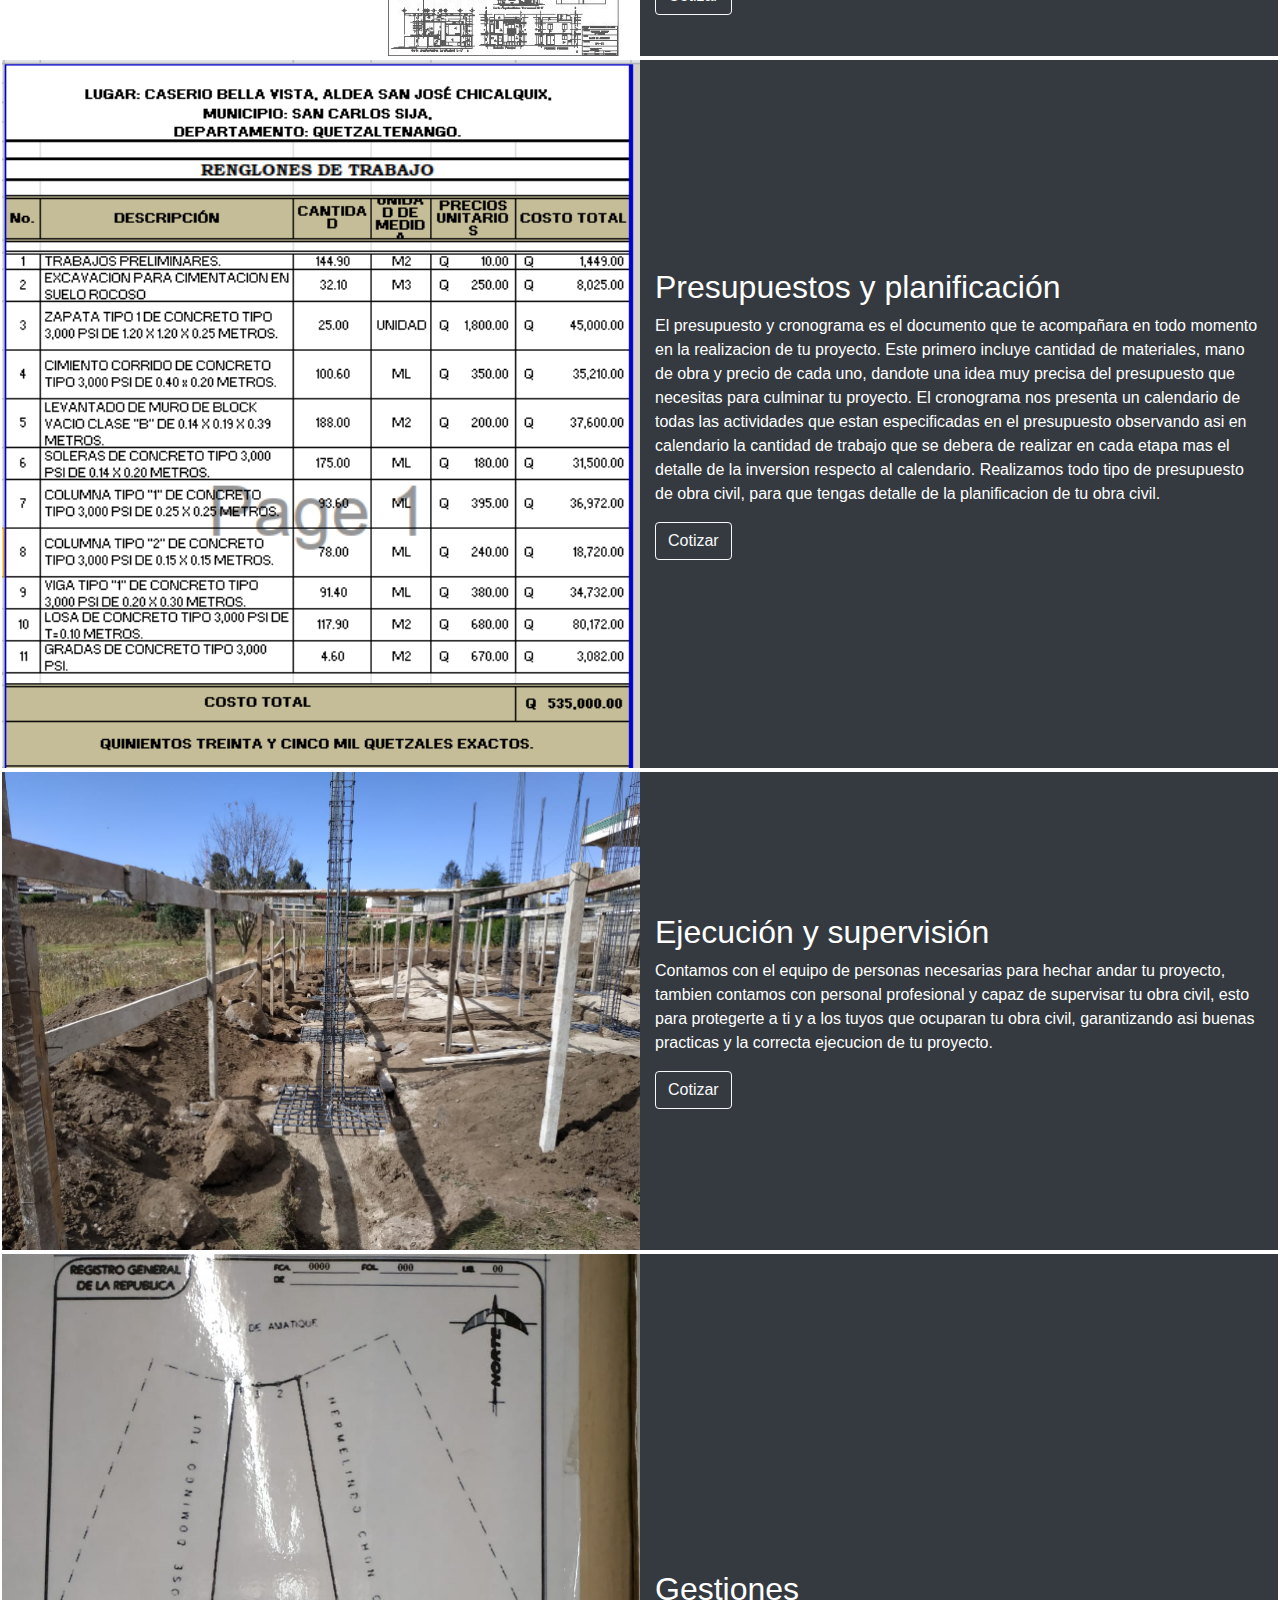
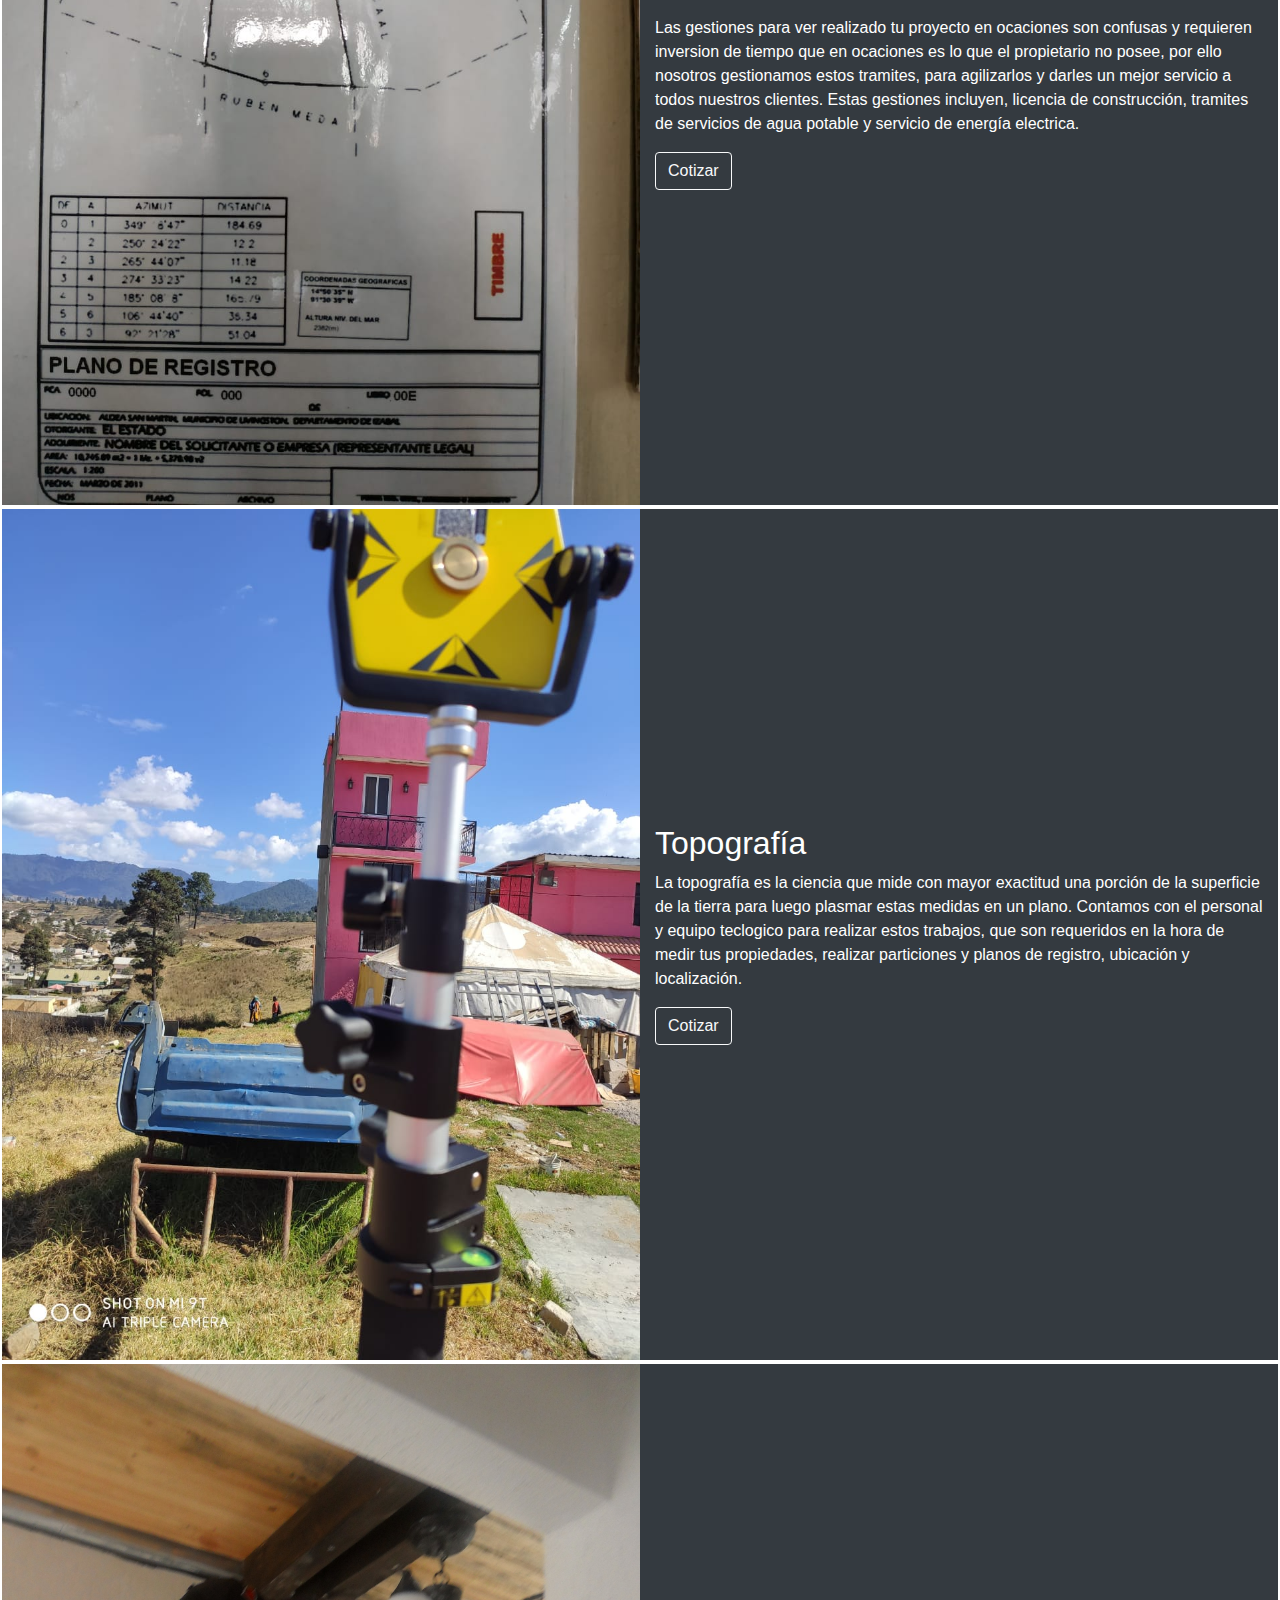
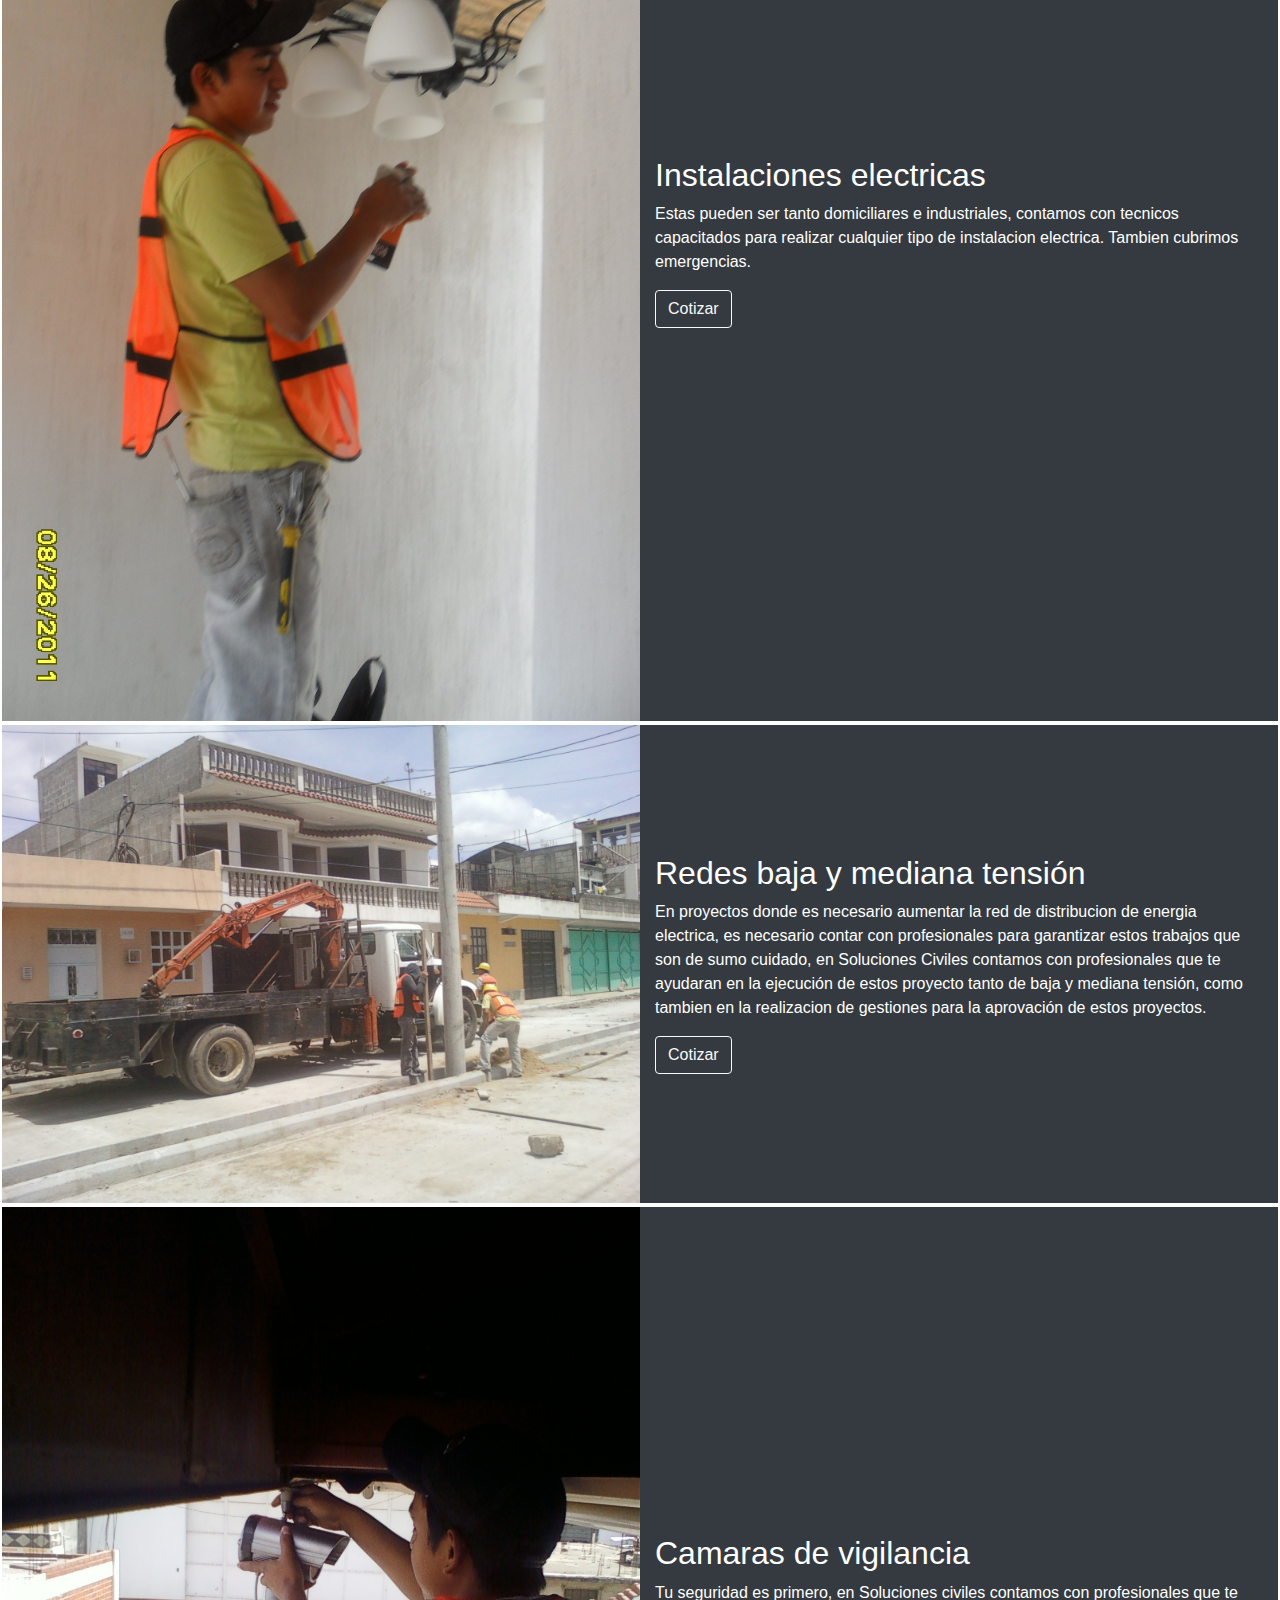
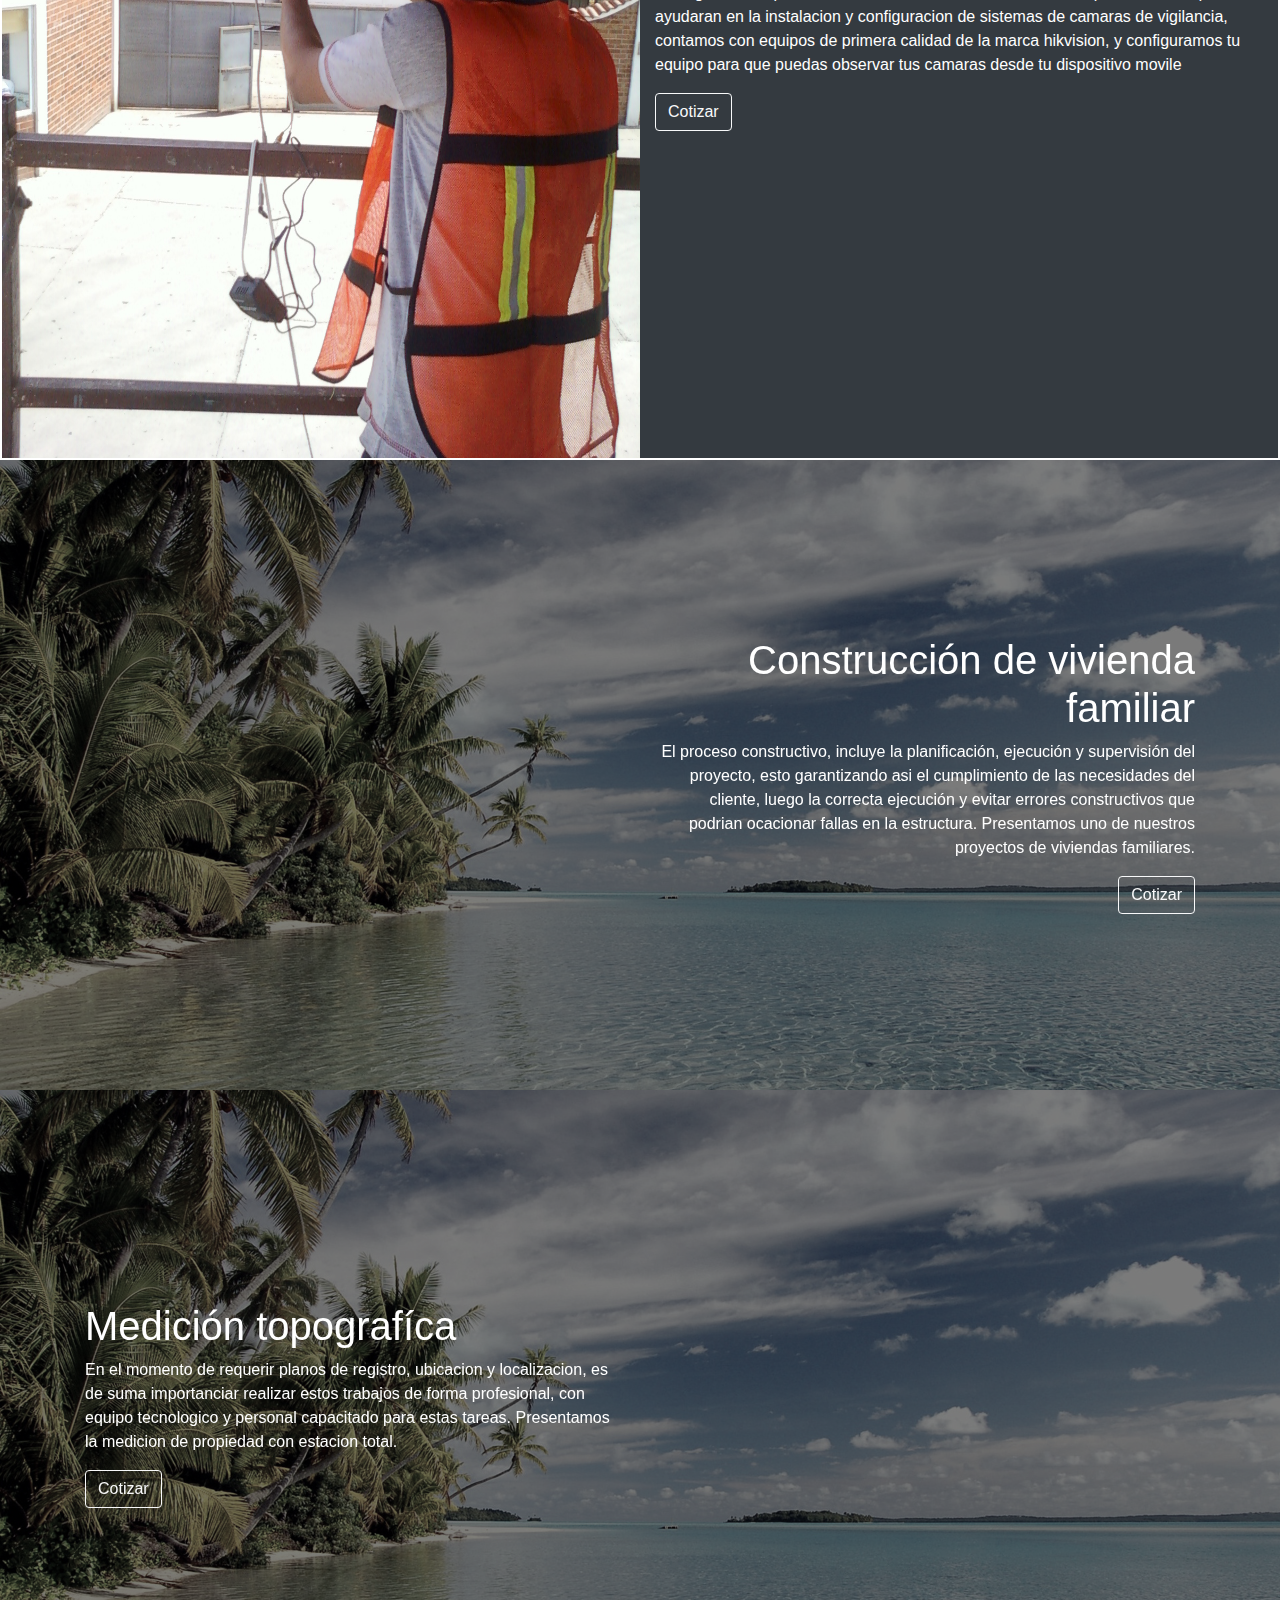
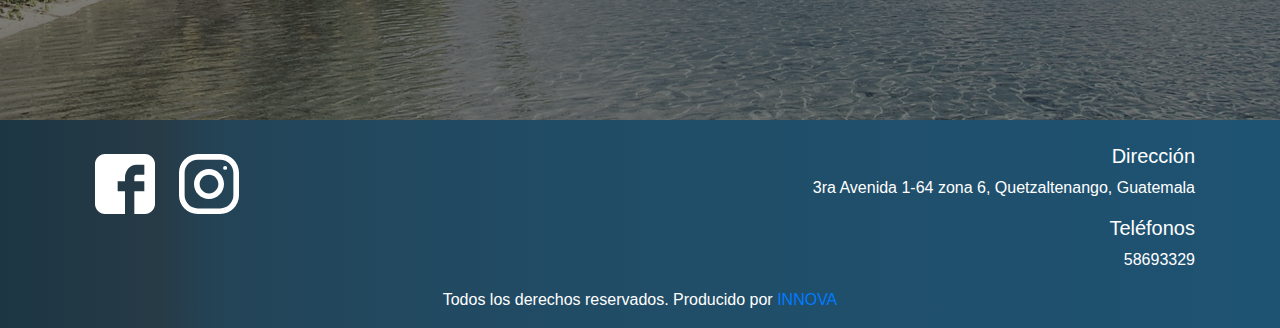
==== commit bef5a970: "Agregando imagenes" ====
--- a/index.html
+++ b/index.html
@@ -59,12 +59,14 @@
             <div class="container">
               <div class="row align-items-center">
                 <div class="col-md-6 offset-md-6 text-center text-md-right">
+                  <!-- <img src="images/Logo SC.png" alt=""> -->
                   <h1>Soluciones Civiles</h1>
                   <p class="d-none d-md-block">
-                    Lorem ipsum dolor sit amet consectetur adipisicing elit. Voluptas sunt et dignissimos quibusdam esse commodi maiores mollitia cupiditate officiis? Laboriosam nobis porro, suscipit illo quibusdam officiis distinctio delectus iusto vitae.
+                    Las inversiones de infraestructura es un tema que debería de tomar muy enserio, pues por lo regular son inversiones que estarán con el propietario por varios años.
+                    Nuestros expertos están calificados para manejar proyectos de obra civil de todo tipo como también de energía eléctrica.
                     Tus proyectos de infraestructura en manos de expertos calificados!
                   </p>
-                  <a href="#" class="btn btn-outline-light">Cotiza con nosotros</a>
+                  <a href="https://docs.google.com/forms/d/e/1FAIpQLSc7q_pc7KRVH4vBfMy2rly3vVsaaiq8OqVT-eQdA9HbIbpQQg/viewform" class="btn btn-outline-light">Cotiza con nosotros</a>
                   <!-- <button type="button2" class="btn btn-platzi" data-toggle="modal" data-target="#modalCompra">Cotiza con nosotros</button> -->
                 </div>
               </div>
@@ -87,100 +89,91 @@
         <div class="row">
           <div class="col-md-3 col-sm-4 offset-sm-0 col-6 offset-0 mb-4">
             <div class="card">
-              <img class="card-img-top" src="images/sacha.jpg" alt="Foto de Sacha">
+              <img class="card-img-top" src="images/arquitectonico3.jpg" alt="Foto de Sacha">
+              <div class="card-body text-center">
+                <h5 class="card-title">Diseño Arquitectonico</h5>
+                <!-- <p class="card-text">Realización de diseño arquitectónico de viviendas de todo tipo, con el fin de aprovechar el espacio del propietario al máximo creando un ambiente agradable y funcional!</p> -->
+                <a href="#d-arq" class="btn btn-outline-light btn-platzi">Mas información</a>
+              </div>
+            </div>
+          </div>
+          <div class="col-md-3 col-sm-4 offset-sm-0 col-6 offset-0 mb-4">
+            <div class="card">
+              <img class="card-img-top" src="images/estructural3.jpeg" alt="Foto de Leonidas">
+              <div class="card-body text-center">
+                <h5 class="card-title">Diseño estructural</h5>
+                <a href="#d-est" class="btn btn-outline-light btn-platzi">Mas información</a>
+              </div>
+            </div>
+          </div>
+          <div class="col-md-3 col-sm-4 offset-sm-0 col-6 offset-0 mb-4">
+            <div class="card">
+              <img class="card-img-top" src="images/planos3.jpg" alt="Foto de Freddy">
+              <div class="card-body text-center">
+                <h5 class="card-title">Juego de planos</h5>
+                <a href="#j-p" class="btn btn-outline-light btn-platzi">Mas información</a>
+              </div>
+            </div>
+          </div>
+          <div class="col-md-3 col-sm-4 offset-sm-0 col-6 offset-0 mb-4">
+            <div class="card">
+              <img class="card-img-top" src="images/presupuesto3.png" alt="Foto de Christian">
+              <div class="card-body text-center">
+                <h5 class="card-title">Presupuestos</h5>
+                <a href="#pre" class="btn btn-outline-light btn-platzi">Mas información</a>
+              </div>
+            </div>
+          </div>
+          <div class="col-md-3 col-sm-4 offset-sm-0 col-6 offset-0 mb-4">
+            <div class="card">
+              <img class="card-img-top" src="images/supervision1.jpeg" alt="Foto de Christian">
+              <div class="card-body text-center">
+                <h5 class="card-title">Ejecución y supervisión</h5>
+                <a href="#ejecucion" class="btn btn-outline-light btn-platzi">Mas información</a>
+              </div>
+            </div>
+          </div>
+          <div class="col-md-3 col-sm-4 offset-sm-0 col-6 offset-0 mb-4">
+            <div class="card">
+              <img class="card-img-top" src="images/gestiones1.jpeg" alt="Foto de Christian">
+              <div class="card-body text-center">
+                <h5 class="card-title">Gestiones</h5>
+                <a href="#gestiones" class="btn btn-outline-light btn-platzi">Mas información</a>
+              </div>
+            </div>
+          </div>
+          <div class="col-md-3 col-sm-4 offset-sm-0 col-6 offset-0 mb-4">
+            <div class="card">
+              <img class="card-img-top" src="images/topografia1.jpeg" alt="Foto de Christian">
+              <div class="card-body text-center">
+                <h5 class="card-title">Topografía</h5>
+                <a href="#topo" class="btn btn-outline-light btn-platzi">Mas información</a>
+              </div>
+            </div>
+          </div>
+          <div class="col-md-3 col-sm-4 offset-sm-0 col-6 offset-0 mb-4">
+            <div class="card">
+              <img class="card-img-top" src="images/electricidad1.JPG" alt="Foto de Christian">
               <div class="card-body">
-                <h5 class="card-title">Diseño Arquitectonico</h5>
-                <p class="card-text">Realización de diseño arquitectónico de viviendas de todo tipo, con el fin de aprovechar el espacio del propietario al máximo creando un ambiente agradable y funcional!</p>
-                <a href="#d-arq" class="btn btn-outline-light btn-platzi">Mas información</a>
-              </div>
-            </div>
-          </div>
-          <div class="col-md-3 col-sm-4 offset-sm-0 col-6 offset-0 mb-4">
-            <div class="card">
-              <img class="card-img-top" src="images/leonidas2.jpeg" alt="Foto de Leonidas">
-              <div class="card-body">
-                <h5 class="card-title">Diseño estructural</h5>
-                <p class="card-text">Lorem, ipsum dolor sit amet consectetur adipisicing elit. Alias unde totam veritatis assumenda consequatur.</p>
-                <a href="#d-est" class="btn btn-outline-light btn-platzi">Mas información</a>
-              </div>
-            </div>
-          </div>
-          <div class="col-md-3 col-sm-4 offset-sm-0 col-6 offset-0 mb-4">
-            <div class="card">
-              <img class="card-img-top" src="images/freddy.jpeg" alt="Foto de Freddy">
-              <div class="card-body">
-                <h5 class="card-title">Juego de planos</h5>
-                <p class="card-text">Lorem, ipsum dolor sit amet consectetur adipisicing elit. Eos ipsam mollitia, ab, ex soluta accusantium quis tenetur voluptatibus omnis ducimus numquam ut neque optio cupiditate.</p>
-                <a href="#j-p" class="btn btn-outline-light btn-platzi">Mas información</a>
-              </div>
-            </div>
-          </div>
-          <div class="col-md-3 col-sm-4 offset-sm-0 col-6 offset-0 mb-4">
-            <div class="card">
-              <img class="card-img-top" src="images/cvander.jpeg" alt="Foto de Christian">
-              <div class="card-body">
-                <h5 class="card-title">Presupuestos</h5>
-                <p class="card-text">Some quick example text to build on the card title and make up the bulk of the card's content.</p>
-                <a href="#pre" class="btn btn-outline-light btn-platzi">Mas información</a>
-              </div>
-            </div>
-          </div>
-          <div class="col-md-3 col-sm-4 offset-sm-0 col-6 offset-0 mb-4">
-            <div class="card">
-              <img class="card-img-top" src="images/cvander.jpeg" alt="Foto de Christian">
-              <div class="card-body">
-                <h5 class="card-title">Ejecución y supervisión</h5>
-                <p class="card-text">Some quick example text to build on the card title and make up the bulk of the card's content.</p>
-                <a href="#ejecucion" class="btn btn-outline-light btn-platzi">Mas información</a>
-              </div>
-            </div>
-          </div>
-          <div class="col-md-3 col-sm-4 offset-sm-0 col-6 offset-0 mb-4">
-            <div class="card">
-              <img class="card-img-top" src="images/cvander.jpeg" alt="Foto de Christian">
-              <div class="card-body">
-                <h5 class="card-title">Gestiones</h5>
-                <p class="card-text">Some quick example text to build on the card title and make up the bulk of the card's content.</p>
-                <a href="#gestiones" class="btn btn-outline-light btn-platzi">Mas información</a>
-              </div>
-            </div>
-          </div>
-          <div class="col-md-3 col-sm-4 offset-sm-0 col-6 offset-0 mb-4">
-            <div class="card">
-              <img class="card-img-top" src="images/cvander.jpeg" alt="Foto de Christian">
-              <div class="card-body">
-                <h5 class="card-title">Topografía</h5>
-                <p class="card-text">Some quick example text to build on the card title and make up the bulk of the card's content.</p>
-                <a href="#topo" class="btn btn-outline-light btn-platzi">Mas información</a>
-              </div>
-            </div>
-          </div>
-          <div class="col-md-3 col-sm-4 offset-sm-0 col-6 offset-0 mb-4">
-            <div class="card">
-              <img class="card-img-top" src="images/cvander.jpeg" alt="Foto de Christian">
-              <div class="card-body">
-                <h5 class="card-title">Instalaciones electricas</h5>
-                <p class="card-text">Some quick example text to build on the card title and make up the bulk of the card's content.</p>
+                <h5 class="card-title">Instalaciónes eléctricas</h5>
                 <a href="#electricas" class="btn btn-outline-light btn-platzi">Mas información</a>
               </div>
             </div>
           </div>
           <div class="col-md-3 col-sm-4 offset-sm-0 col-6 offset-0 mb-4">
             <div class="card">
-              <img class="card-img-top" src="images/cvander.jpeg" alt="Foto de Christian">
-              <div class="card-body">
+              <img class="card-img-top" src="images/bajatension.jpg" alt="Foto de Christian">
+              <div class="card-body text-center">
                 <h5 class="card-title">Redes baja y Mediana tensión</h5>
-                <p class="card-text">Some quick example text to build on the card title and make up the bulk of the card's content.</p>
                 <a href="#redes" class="btn btn-outline-light btn-platzi">Mas información</a>
               </div>
             </div>
           </div>
           <div class="col-md-3 col-sm-4 offset-sm-0 col-6 offset-0 mb-4">
             <div class="card">
-              <img class="card-img-top" src="images/cvander.jpeg" alt="Foto de Christian">
-              <div class="card-body">
+              <img class="card-img-top" src="images/camaras1.jpg" alt="Foto de Christian">
+              <div class="card-body text-center">
                 <h5 class="card-title">Camaras de vigilacia</h5>
-                <p class="card-text">Some quick example text to build on the card title and make up the bulk of the card's content.</p>
                 <a href="#camaras" class="btn btn-outline-light btn-platzi">Mas información</a>
               </div>
             </div>
@@ -195,101 +188,223 @@
       <div class="container-fluid">
         <div class="row service" id="d-arq">
           <div class="col-12 col-lg-6 pl-0 pr-0">
-            <img src="images/honolulu.jpg" alt="Hunolulu">
+            <div id="carousel" class="carousel slide carousel-fade" data-ride="carousel" data-pause="false">
+              <div class="carousel-inner">
+                <div class="carousel-item active">
+                  <img class="d-block w-100" src="images/arquitectonico1.jpeg" alt="First slide">
+                </div>
+                <div class="carousel-item">
+                  <img class="d-block w-100" src="images/arquitectonico2.jpg" alt="Second slide">
+                </div>
+                <div class="carousel-item">
+                  <img class="d-block w-100" src="images/arquitectonico3.jpg" alt="Third slide">
+                </div>
+              </div>
+            </div>
           </div>
           <div class="col-12 col-lg-6 pt-4 pb-4">
             <h2>Diseño Arquitectonico</h2>
-            <p>Honolulu u Honolulú​ es la capital y localidad más grande del estado de Hawái, en los Estados Unidos.​ Honolulu es la más sureña de entre las principales ciudades estadounidenses. Aunque el nombre de Honolulu se refiere al área urbana en la costa sureste de la isla de Oahu, la ciudad y el condado de Honolulu han formado una ciudad-condado consolidada que cubre toda la isla.</p>
-            <a class="btn btn-outline-light" href="https://es.wikipedia.org/wiki/Honolulu" target="blank">Cotizar</a>
+            <p>
+              Creamos diseños arquitectónicos de viviendas y obras comerciales, con el fin de aprovechar el espacio al máximo creando un ambiente agradable y funcional.
+              Nuestros diseños inician con las necesidades de nuestro cliente luego presentamos una visión 3D o tour virtual, en la cual el cliente observa el acercamiento más preciso de lo que sera su proyecto.</p>
+            <a class="btn btn-outline-light" href="https://es.wikipedia.org/wiki/Honolulu" target="blank">Cotizar por whatsapp</a>
           </div>
         </div>
         <div class="row service" id="d-est">
           <div class="col-12 col-lg-6 pl-0 pr-0">
-            <img src="images/honolulu.jpg" alt="Hunolulu">
+            <div id="carousel" class="carousel slide carousel-fade" data-ride="carousel" data-pause="false">
+              <div class="carousel-inner">
+                <div class="carousel-item active">
+                  <img class="d-block w-100" src="images/estructural1.jpg" alt="First slide">
+                </div>
+                <div class="carousel-item">
+                  <img class="d-block w-100" src="images/estructural2.jpeg" alt="Second slide">
+                </div>
+                <div class="carousel-item">
+                  <img class="d-block w-100" src="images/estructural3.jpeg" alt="Third slide">
+                </div>
+              </div>
+            </div>
           </div>
           <div class="col-12 col-lg-6 pt-4 pb-4">
             <h2>Diseño Estructural</h2>
-            <p>Honolulu u Honolulú​ es la capital y localidad más grande del estado de Hawái, en los Estados Unidos.​ Honolulu es la más sureña de entre las principales ciudades estadounidenses. Aunque el nombre de Honolulu se refiere al área urbana en la costa sureste de la isla de Oahu, la ciudad y el condado de Honolulu han formado una ciudad-condado consolidada que cubre toda la isla (aproximadamente 600 km² de superficie).</p>
+            <p>Realización de diseños estructurales de viviendas de todo tipo de material, esto garantizando la seguridad de las viviendas, como también el uso eficiente de su inversión evitando gastos innecesarios en la compra de material y mano de obra.</p>
             <a class="btn btn-outline-light" href="https://es.wikipedia.org/wiki/Honolulu" target="blank">Cotizar</a>
           </div>
         </div>        
         <div class="row service" id="j-p">
           <div class="col-12 col-lg-6 px-0">
-            <img src="images/honolulu.jpg" alt="Hunolulu">
+            <div id="carousel" class="carousel slide carousel-fade" data-ride="carousel" data-pause="false">
+              <div class="carousel-inner">
+                <div class="carousel-item active">
+                  <img class="d-block w-100" src="images/planos1.jpg" alt="First slide">
+                </div>
+                <div class="carousel-item">
+                  <img class="d-block w-100" src="images/planos2.jpg" alt="Second slide">
+                </div>
+                <div class="carousel-item">
+                  <img class="d-block w-100" src="images/planos3.jpg" alt="Third slide">
+                </div>
+              </div>
+            </div>
           </div>
           <div class="col-12 col-lg-6 pt-4 pb-4">
             <h2>Juego de planos </h2>
-            <p>Honolulu u Honolulú​ es la capital y localidad más grande del estado de Hawái, en los Estados Unidos.​ Honolulu es la más sureña de entre las principales ciudades estadounidenses. Aunque el nombre de Honolulu se refiere al área urbana en la costa sureste de la isla de Oahu, la ciudad y el condado de Honolulu han formado una ciudad-condado consolidada que cubre toda la isla (aproximadamente 600 km² de superficie).</p>
+            <p>Es el conjunto de planos, dibujos, esquemas y textos explicativos utilizados para plasmar (en papel o digitalmente) el diseño de una edificación, antes de ser construida. Estos son requeridos tanto para observar los elementos que componen una construcción y tambien son necesarios para gestiones de licencia de contrucción. Te realizamos el juego completo, firmaos y sellados por ingenieros profesionales.</p>
             <a class="btn btn-outline-light" href="https://es.wikipedia.org/wiki/Honolulu" target="blank">Cotizar</a>
           </div>
         </div>
         <div class="row service" id="pre">
           <div class="col-12 col-lg-6 px-0">
-            <img src="images/honolulu.jpg" alt="Hunolulu">
-          </div>
-          <div class="col-12 col-lg-6 pt-4 pb-4">
-            <h2>Presupuestos y planificacion</h2>
-            <p>Honolulu u Honolulú​ es la capital y localidad más grande del estado de Hawái, en los Estados Unidos.​ Honolulu es la más sureña de entre las principales ciudades estadounidenses. Aunque el nombre de Honolulu se refiere al área urbana en la costa sureste de la isla de Oahu, la ciudad y el condado de Honolulu han formado una ciudad-condado consolidada que cubre toda la isla (aproximadamente 600 km² de superficie).</p>
+            <div id="carousel" class="carousel slide carousel-fade" data-ride="carousel" data-pause="false">
+              <div class="carousel-inner">
+                <div class="carousel-item active">
+                  <img class="d-block w-100" src="images/presupuesto1.png" alt="First slide">
+                </div>
+                <div class="carousel-item">
+                  <img class="d-block w-100" src="images/presupuesto2.png" alt="Second slide">
+                </div>
+                <div class="carousel-item">
+                  <img class="d-block w-100" src="images/presupuesto3.png" alt="Third slide">
+                </div>
+              </div>
+            </div>
+          </div>
+          <div class="col-12 col-lg-6 pt-4 pb-4">
+            <h2>Presupuestos y planificación</h2>
+            <p>El presupuesto y cronograma es el documento que te acompañara en todo momento en la realizacion de tu proyecto. Este primero incluye cantidad de materiales, mano de obra y precio de cada uno, dandote una idea muy precisa del presupuesto que necesitas para culminar tu proyecto. El cronograma nos presenta un calendario de todas las actividades que estan especificadas en el presupuesto observando asi en calendario la cantidad de trabajo que se debera de realizar en cada etapa mas el detalle de la inversion respecto al calendario. Realizamos todo tipo de presupuesto de obra civil, para que tengas detalle de la planificacion de tu obra civil.</p>
             <a class="btn btn-outline-light" href="https://es.wikipedia.org/wiki/Honolulu" target="blank">Cotizar</a>
           </div>
         </div>
         <div class="row service" id="ejecucion">
           <div class="col-12 col-lg-6 px-0">
-            <img src="images/honolulu.jpg" alt="Hunolulu">
+            <div id="carousel" class="carousel slide carousel-fade" data-ride="carousel" data-pause="false">
+              <div class="carousel-inner">
+                <div class="carousel-item active">
+                  <img class="d-block w-100" src="images/supervision1.jpeg" alt="First slide">
+                </div>
+                <div class="carousel-item">
+                  <img class="d-block w-100" src="images/supervision2.jpeg" alt="Second slide">
+                </div>
+                <div class="carousel-item">
+                  <img class="d-block w-100" src="images/supervision3.jpeg" alt="Third slide">
+                </div>
+              </div>
+            </div>
           </div>
           <div class="col-12 col-lg-6 pt-4 pb-4">
             <h2>Ejecución y supervisión</h2>
-            <p>Honolulu u Honolulú​ es la capital y localidad más grande del estado de Hawái, en los Estados Unidos.​ Honolulu es la más sureña de entre las principales ciudades estadounidenses. Aunque el nombre de Honolulu se refiere al área urbana en la costa sureste de la isla de Oahu, la ciudad y el condado de Honolulu han formado una ciudad-condado consolidada que cubre toda la isla (aproximadamente 600 km² de superficie).</p>
+            <p>Contamos con el equipo de personas necesarias para hechar andar tu proyecto, tambien contamos con personal profesional y capaz de supervisar tu obra civil, esto para protegerte a ti y a los tuyos que ocuparan tu obra civil, garantizando asi buenas practicas y la correcta ejecucion de tu proyecto.</p>
             <a class="btn btn-outline-light" href="https://es.wikipedia.org/wiki/Honolulu" target="blank">Cotizar</a>
           </div>
         </div>
         <div class="row service" id="gestiones">
           <div class="col-12 col-lg-6 px-0">
-            <img src="images/honolulu.jpg" alt="Hunolulu">
+            <div id="carousel" class="carousel slide carousel-fade" data-ride="carousel" data-pause="false">
+              <div class="carousel-inner">
+                <div class="carousel-item active">
+                  <img class="d-block w-100" src="images/gestiones1.jpeg" alt="First slide">
+                </div>
+                <!-- <div class="carousel-item">
+                  <img class="d-block w-100" src="images/hawaii2.jpg" alt="Second slide">
+                </div>
+                <div class="carousel-item">
+                  <img class="d-block w-100" src="images/hawaii3.jpeg" alt="Third slide">
+                </div> -->
+              </div>
+            </div>
           </div>
           <div class="col-12 col-lg-6 pt-4 pb-4">
             <h2>Gestiones</h2>
-            <p>Honolulu u Honolulú​ es la capital y localidad más grande del estado de Hawái, en los Estados Unidos.​ Honolulu es la más sureña de entre las principales ciudades estadounidenses. Aunque el nombre de Honolulu se refiere al área urbana en la costa sureste de la isla de Oahu, la ciudad y el condado de Honolulu han formado una ciudad-condado consolidada que cubre toda la isla (aproximadamente 600 km² de superficie).</p>
+            <p>Las gestiones para ver realizado tu proyecto en ocaciones son confusas y requieren inversion de tiempo que en ocaciones es lo que el propietario no posee, por ello nosotros gestionamos estos tramites, para agilizarlos y darles un mejor servicio a todos nuestros clientes. Estas gestiones incluyen, licencia de construcción, tramites de servicios de agua potable y servicio de energía electrica.</p>
             <a class="btn btn-outline-light" href="https://es.wikipedia.org/wiki/Honolulu" target="blank">Cotizar</a>
           </div>
         </div>
         <div class="row service" id="topo">
           <div class="col-12 col-lg-6 px-0">
-            <img src="images/honolulu.jpg" alt="Hunolulu">
+            <div id="carousel" class="carousel slide carousel-fade" data-ride="carousel" data-pause="false">
+              <div class="carousel-inner">
+                <div class="carousel-item active">
+                  <img class="d-block w-100" src="images/topografia1.jpeg" alt="First slide">
+                </div>
+                <div class="carousel-item">
+                  <img class="d-block w-100" src="images/topografia2.jpeg" alt="Second slide">
+                </div>
+                <div class="carousel-item">
+                  <img class="d-block w-100" src="images/topografia3.jpeg" alt="Third slide">
+                </div>
+              </div>
+            </div>
           </div>
           <div class="col-12 col-lg-6 pt-4 pb-4">
             <h2>Topografía</h2>
-            <p>Honolulu u Honolulú​ es la capital y localidad más grande del estado de Hawái, en los Estados Unidos.​ Honolulu es la más sureña de entre las principales ciudades estadounidenses. Aunque el nombre de Honolulu se refiere al área urbana en la costa sureste de la isla de Oahu, la ciudad y el condado de Honolulu han formado una ciudad-condado consolidada que cubre toda la isla (aproximadamente 600 km² de superficie).</p>
+            <p>La topografía es la ciencia que mide con mayor exactitud una porción de la superficie de la tierra para luego plasmar estas medidas en un plano. Contamos con el personal y equipo teclogico para realizar estos trabajos, que son requeridos en la hora de medir tus propiedades, realizar particiones y planos de registro, ubicación y localización.</p>
             <a class="btn btn-outline-light" href="https://es.wikipedia.org/wiki/Honolulu" target="blank">Cotizar</a>
           </div>
         </div>
         <div class="row service" id="electricas">
           <div class="col-12 col-lg-6 px-0">
-            <img src="images/honolulu.jpg" alt="Hunolulu">
+            <div id="carousel" class="carousel slide carousel-fade" data-ride="carousel" data-pause="false">
+              <div class="carousel-inner">
+                <div class="carousel-item active">
+                  <img class="d-block w-100" src="images/electricidad1.JPG" alt="First slide">
+                </div>
+                <div class="carousel-item">
+                  <img class="d-block w-100" src="images/electricidad6.jpg" alt="Second slide">
+                </div>
+                <div class="carousel-item">
+                  <img class="d-block w-100" src="images/electricidad3.jpg" alt="Third slide">
+                </div>
+              </div>
+            </div>
           </div>
           <div class="col-12 col-lg-6 pt-4 pb-4">
             <h2>Instalaciones electricas</h2>
-            <p>Honolulu u Honolulú​ es la capital y localidad más grande del estado de Hawái, en los Estados Unidos.​ Honolulu es la más sureña de entre las principales ciudades estadounidenses. Aunque el nombre de Honolulu se refiere al área urbana en la costa sureste de la isla de Oahu, la ciudad y el condado de Honolulu han formado una ciudad-condado consolidada que cubre toda la isla (aproximadamente 600 km² de superficie).</p>
+            <p>Estas pueden ser tanto domiciliares e industriales, contamos con tecnicos capacitados para realizar cualquier tipo de instalacion electrica. Tambien cubrimos emergencias.</p>
             <a class="btn btn-outline-light" href="https://es.wikipedia.org/wiki/Honolulu" target="blank">Cotizar</a>
           </div>
         </div>
         <div class="row service" id="redes">
           <div class="col-12 col-lg-6 px-0">
-            <img src="images/honolulu.jpg" alt="Hunolulu">
+            <div id="carousel" class="carousel slide carousel-fade" data-ride="carousel" data-pause="false">
+              <div class="carousel-inner">
+                <div class="carousel-item active">
+                  <img class="d-block w-100" src="images/bajatension.jpg" alt="First slide">
+                </div>
+                <div class="carousel-item">
+                  <img class="d-block w-100" src="images/electricidad4.jpg" alt="Second slide">
+                </div>
+                <div class="carousel-item">
+                  <img class="d-block w-100" src="images/electricidad5.jpg" alt="Third slide">
+                </div>
+              </div>
+            </div>
           </div>
           <div class="col-12 col-lg-6 pt-4 pb-4">
             <h2>Redes baja y mediana tensión</h2>
-            <p>Honolulu u Honolulú​ es la capital y localidad más grande del estado de Hawái, en los Estados Unidos.​ Honolulu es la más sureña de entre las principales ciudades estadounidenses. Aunque el nombre de Honolulu se refiere al área urbana en la costa sureste de la isla de Oahu, la ciudad y el condado de Honolulu han formado una ciudad-condado consolidada que cubre toda la isla (aproximadamente 600 km² de superficie).</p>
+            <p>En proyectos donde es necesario aumentar la red de distribucion de energia electrica, es necesario contar con profesionales para garantizar estos trabajos que son de sumo cuidado, en Soluciones Civiles contamos con profesionales que te ayudaran en la ejecución de estos proyecto tanto de baja y mediana tensión, como tambien en la realizacion de gestiones para la aprovación de estos proyectos.</p>
             <a class="btn btn-outline-light" href="https://es.wikipedia.org/wiki/Honolulu" target="blank">Cotizar</a>
           </div>
         </div>
         <div class="row service" id="camaras">
           <div class="col-12 col-lg-6 px-0">
-            <img src="images/honolulu.jpg" alt="Hunolulu">
+            <div id="carousel" class="carousel slide carousel-fade" data-ride="carousel" data-pause="false">
+              <div class="carousel-inner">
+                <div class="carousel-item active">
+                  <img class="d-block w-100" src="images/camaras1.jpg" alt="First slide">
+                </div>
+                <!-- <div class="carousel-item">
+                  <img class="d-block w-100" src="images/hawaii2.jpg" alt="Second slide">
+                </div>
+                <div class="carousel-item">
+                  <img class="d-block w-100" src="images/hawaii3.jpeg" alt="Third slide">
+                </div> -->
+              </div>
+            </div>
           </div>
           <div class="col-12 col-lg-6 pt-4 pb-4">
             <h2>Camaras de vigilancia</h2>
-            <p>Honolulu u Honolulú​ es la capital y localidad más grande del estado de Hawái, en los Estados Unidos.​ Honolulu es la más sureña de entre las principales ciudades estadounidenses. Aunque el nombre de Honolulu se refiere al área urbana en la costa sureste de la isla de Oahu, la ciudad y el condado de Honolulu han formado una ciudad-condado consolidada que cubre toda la isla (aproximadamente 600 km² de superficie).</p>
+            <p>Tu seguridad es primero, en Soluciones civiles contamos con profesionales que te ayudaran en la instalacion y configuracion de sistemas de camaras de vigilancia, contamos con equipos de primera calidad de la marca hikvision, y configuramos tu equipo para que puedas observar tus camaras desde tu dispositivo movile</p>
             <a class="btn btn-outline-light" href="https://es.wikipedia.org/wiki/Honolulu" target="blank">Cotizar</a>
           </div>
         </div>
@@ -314,10 +429,9 @@
             <div class="container">
               <div class="row align-items-center">
                 <div class="col-md-6 offset-md-6 text-center text-md-right">
-                  <h1>Proyecto 1</h1>
+                  <h1>Construcción de vivienda familiar</h1>
                   <p class="d-none d-md-block">
-                    Lorem ipsum dolor sit amet consectetur adipisicing elit. Voluptas sunt et dignissimos quibusdam esse commodi maiores mollitia cupiditate officiis? Laboriosam nobis porro, suscipit illo quibusdam officiis distinctio delectus iusto vitae.
-                    Tus proyectos de infraestructura en manos de expertos calificados!
+                    El proceso constructivo, incluye la planificación, ejecución y supervisión del proyecto, esto garantizando asi el cumplimiento de las necesidades del cliente, luego la correcta ejecución y evitar errores constructivos que podrian ocacionar fallas en la estructura. Presentamos uno de nuestros proyectos de viviendas familiares.
                   </p>
                   <a href="#" class="btn btn-outline-light">Cotizar</a>
                   <!-- <button type="button2" class="btn btn-platzi" data-toggle="modal" data-target="#modalCompra">Cotiza con nosotros</button> -->
@@ -342,10 +456,9 @@
             <div class="container">
               <div class="row align-items-center">
                 <div class="col-md-6 offset-md-0 text-center text-md-left">
-                  <h1>Proyecto 2</h1>
+                  <h1>Medición topografíca</h1>
                   <p class="d-none d-md-block">
-                    Lorem ipsum dolor sit amet consectetur adipisicing elit. Voluptas sunt et dignissimos quibusdam esse commodi maiores mollitia cupiditate officiis? Laboriosam nobis porro, suscipit illo quibusdam officiis distinctio delectus iusto vitae.
-                    Tus proyectos de infraestructura en manos de expertos calificados!
+                    En el momento de requerir planos de registro, ubicacion y localizacion, es de suma importanciar realizar estos trabajos de forma profesional, con equipo tecnologico y personal capacitado para estas tareas. Presentamos la medicion de propiedad con estacion total.
                   </p>
                   <a href="#" class="btn btn-outline-light">Cotizar</a>
                   <!-- <button type="button2" class="btn btn-platzi" data-toggle="modal" data-target="#modalCompra">Cotiza con nosotros</button> -->
